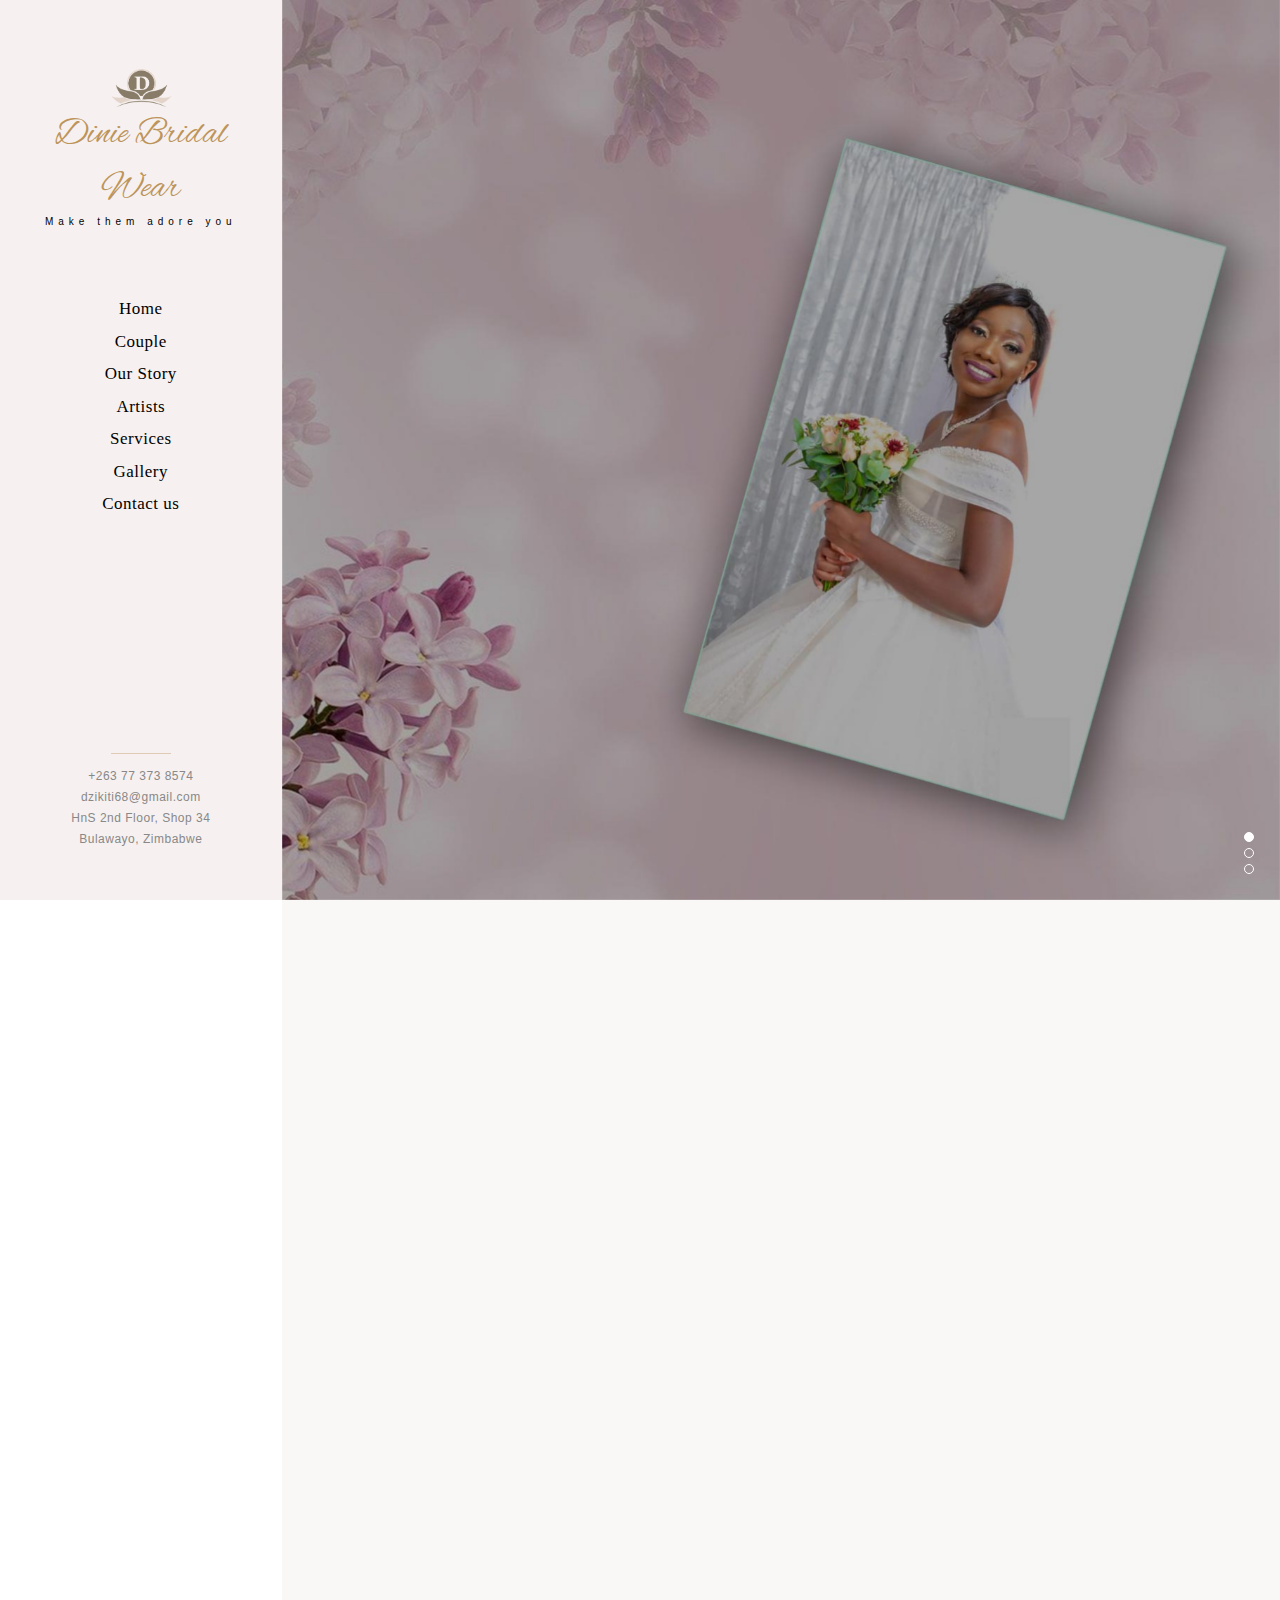
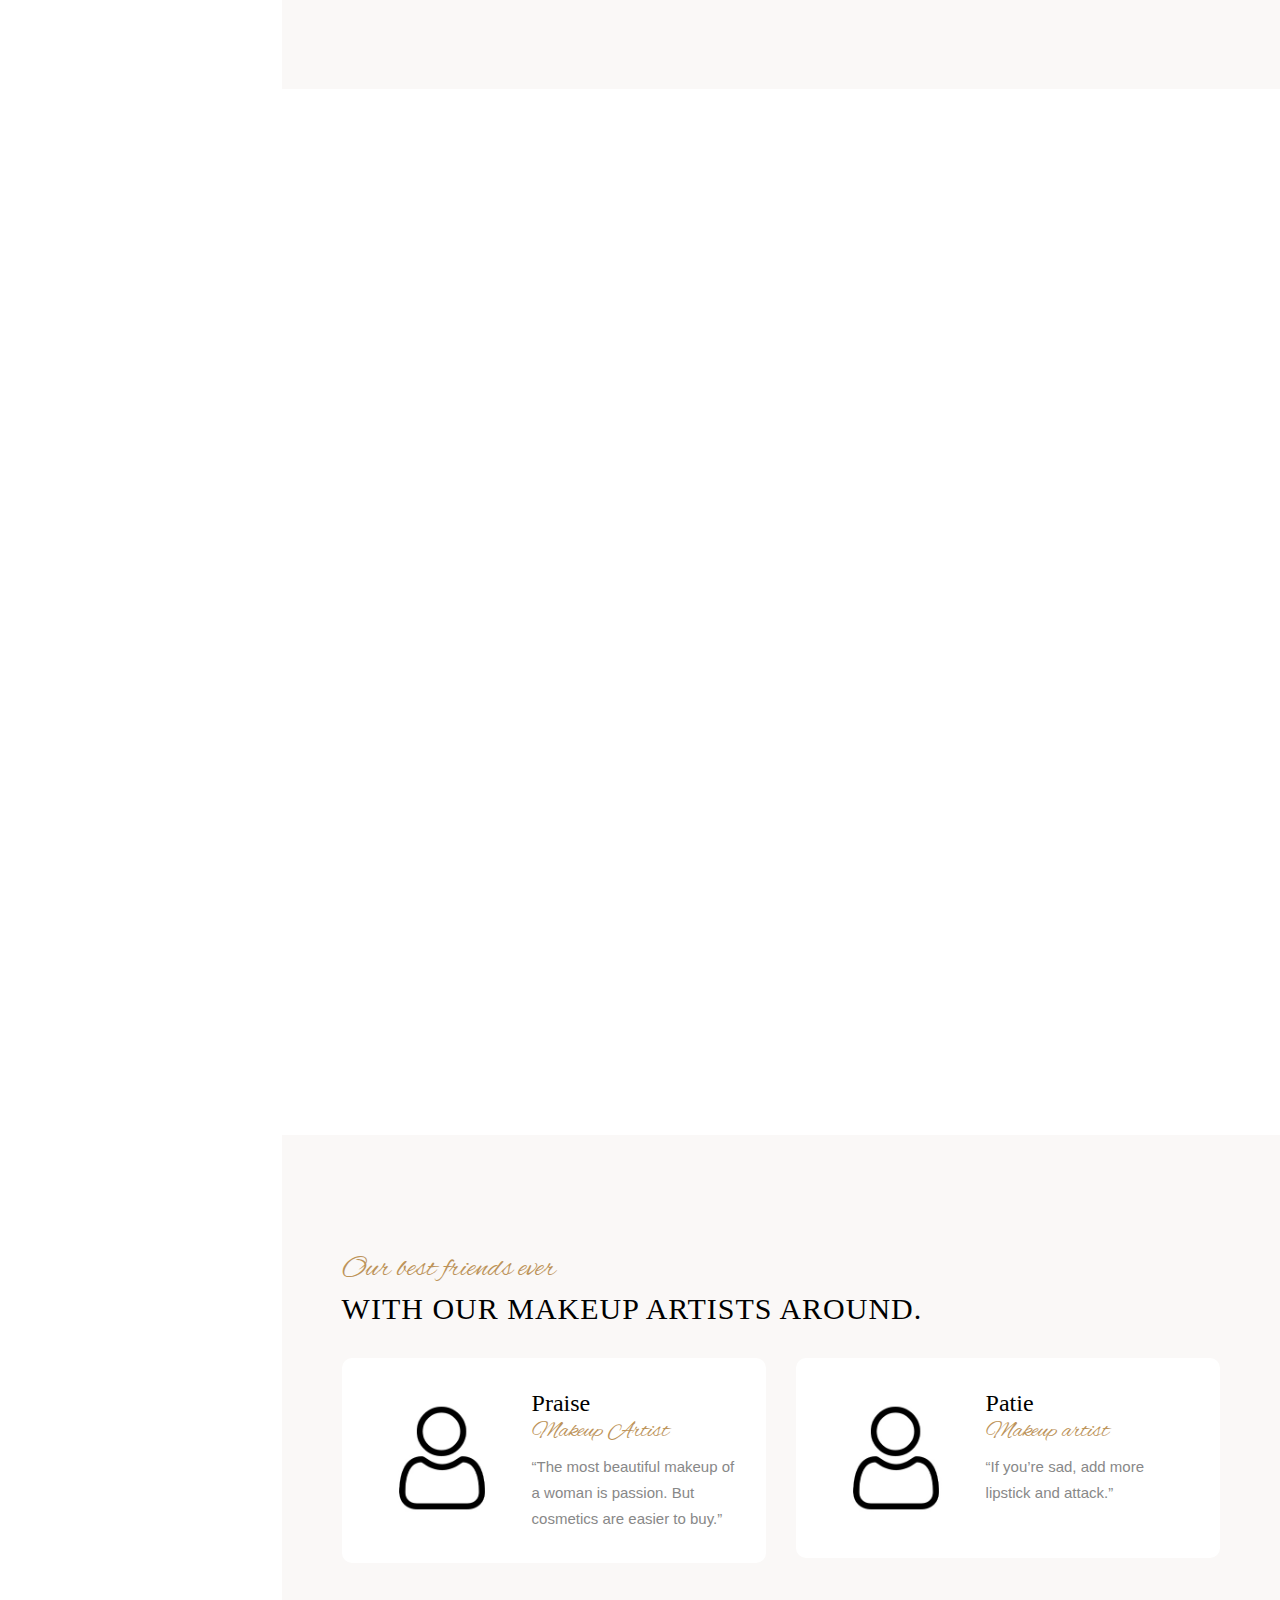
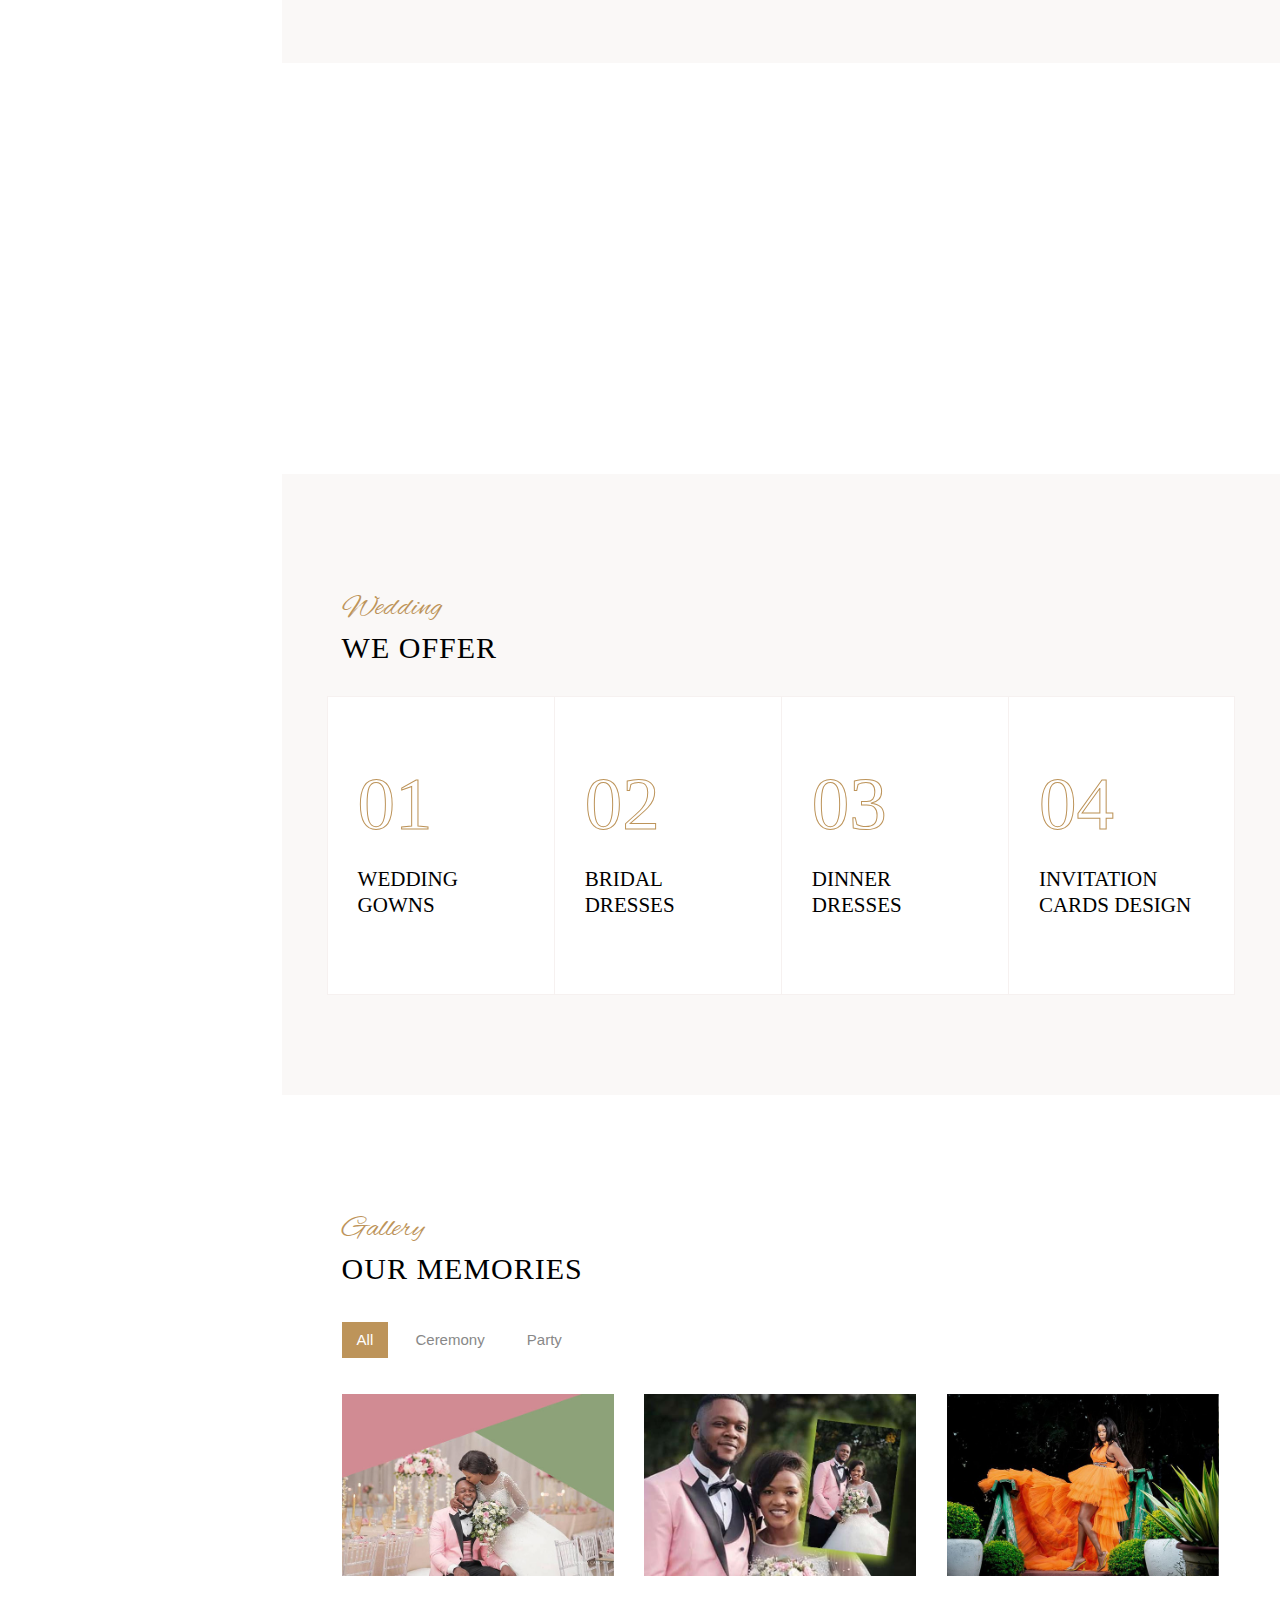
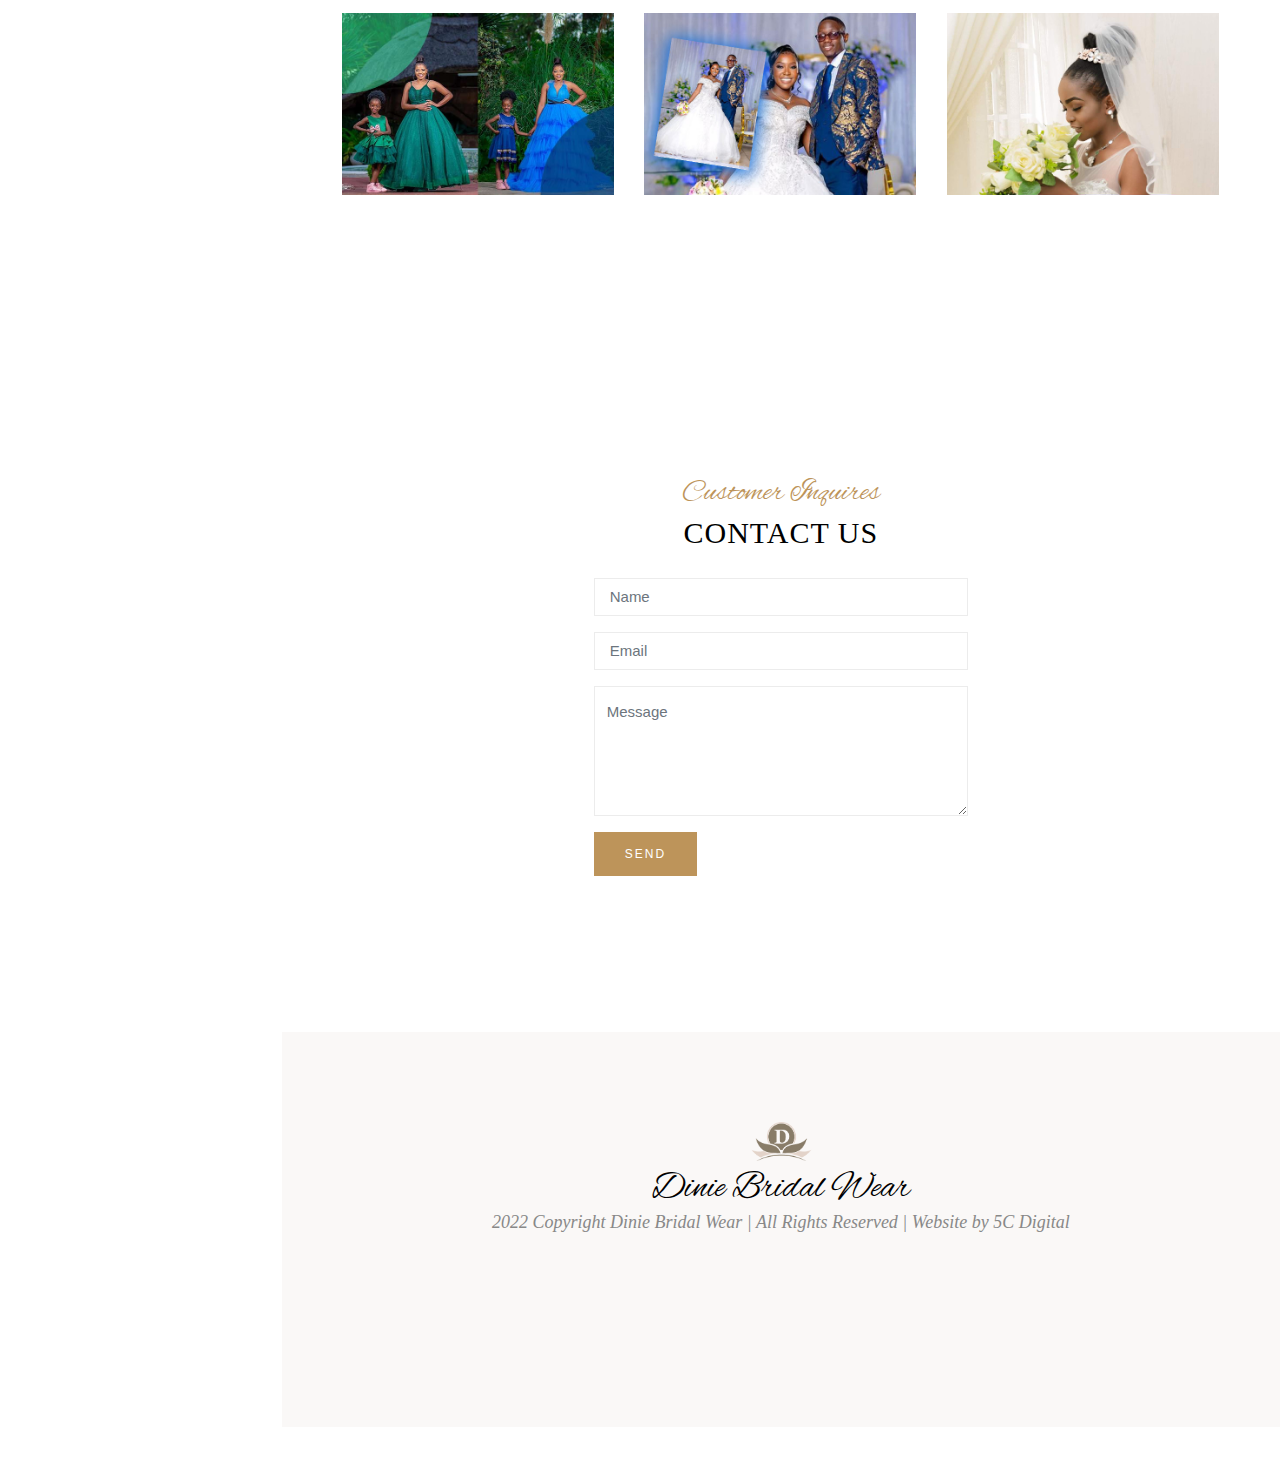
==== index.html @ bab5f595 "first commit" ====
<!DOCTYPE HTML>
<html lang="en">



<head>
    <meta charset="utf-8">
    <meta http-equiv="X-UA-Compatible" content="IE=edge">
    <title>Dinie Bridal Wear | Home </title>
    <meta name="viewport" content="width=device-width, initial-scale=1">
    <link rel="icon" type="image/png" href="images/wedding-logo.png" />
    <link rel="stylesheet" href="css/animate.css">
    <link rel="stylesheet" href="css/themify-icons.css">
    <link rel="stylesheet" href="css/bootstrap.css">
    <link rel="stylesheet" href="css/magnific-popup.css">
    <link rel="stylesheet" href="css/owl.carousel.min.css">
    <link rel="stylesheet" href="css/owl.theme.default.min.css">
    <link rel="stylesheet" href="css/flexslider.css">
    <link rel="stylesheet" href="css/style.css">
    <!-- FOR IE9 below -->
    <!--[if lt IE 9]>
        <script src="js/respond.min.js"></script>
    <![endif]-->
    <!-- Global site tag (gtag.js) - Google Analytics -->
   
</head>

<body>
    <!-- Preloader -->
    <div class="preloader">
        <div class="lds-heart">
            <div></div>
        </div>
    </div>
    <!-- Main -->
    <div id="oliven-page"> <a href="#" class="js-oliven-nav-toggle oliven-nav-toggle"><i></i></a>
        <!-- Sidebar Section -->
        <aside id="oliven-aside">
            <!-- Logo -->
            <div class="oliven-logo">
                <a href="index.html">
                    <img src="images/logo.png" alt="">
                    <span>Dinie  Bridal Wear</span>
                    <h6>Make them adore you</h6>
                </a>
            </div>
            <!-- Menu -->
            <nav class="oliven-main-menu">
                <ul>
                    <li><a href="index.html#home">Home</a></li>
                    <li><a href="index.html#couple">Couple</a></li>
                    <li><a href="index.html#story">Our Story</a></li>
                    <li><a href="index.html#friends">Artists</a></li>
                    <li><a href="index.html#organization">Services</a></li>
                    <li><a href="index.html#gallery">Gallery</a></li>
                    <li><a href="index.html#rsvp">Contact us</a></li>
                 
                   
                </ul>
            </nav>
            <!-- Sidebar Footer -->
            <div class="footer1"> <span class="separator"></span>
                <p>+263 77 373 8574 <br>dzikiti68@gmail.com <br> HnS 2nd Floor, Shop 34 <br />Bulawayo, Zimbabwe  </p>
            </div>
        </aside>
        <!-- Content Section -->
        <div id="oliven-main">
            <!-- Slider -->
            <div id="home">
                <div class="oliven-hero js-fullheight">
                    <!-- Slider -->
                    <div class="flexslider js-fullheight">
                        <ul class="slides">
                            <li style="background-image: url(images/slider1.jpg);">
                                <div class="overlay"></div>
                                <div class="container-fluid">
                                    <div class="row">
                                        <div class="col-md-12 js-fullheight slider-text">
                                            <div class="slider-text-inner">
                                                <div class="desc">
                                                    <h2>We Dress Dreams</h2>
                                                    <h6>Talk to us if you are looking for the perfect wedding gown</h6>
                                                </div>
                                            </div>
                                        </div>
                                    </div>
                                </div>
                            </li>
                            <li style="background-image: url(images/slider2.jpg);">
                                <div class="overlay"></div>
                                <div class="container-fluid">
                                    <div class="row">
                                        <div class="col-md-12 js-fullheight slider-text">
                                            <div class="slider-text-inner">
                                                <div class="desc">
                                                    <h2>We hope to see you soon</h2>
                                                    <h6>Just call if you need a ready-to-wear dress, a custom design or a hiring option</h6>
                                                </div>
                                            </div>
                                        </div>
                                    </div>
                                </div>
                            </li>
                            <li style="background-image: url(images/slider3.jpg);">
                                <div class="overlay"></div>
                                <div class="container-fluid">
                                    <div class="row">
                                        <div class="col-md-12 js-fullheight slider-text">
                                            <div class="slider-text-inner">
                                                <div class="desc">
                                                    <h2>Its All About The Details </h2>
                                                    <h6>Jewellery Accesories for your perfect day.</h6>
                                                </div>
                                            </div>
                                        </div>
                                    </div>
                                </div>
                            </li>
                        </ul>
                    </div>
                </div>
            </div>
            <!-- Couple -->
            <div id="couple" class="bridegroom clear section-padding bg-pink">
                <div class="container">
                    <div class="row mb-60">
                        <div class="col-md-6">
                            <div class="item toright mb-30 animate-box" data-animate-effect="fadeInLeft">
                                <div class="img"> <img src="images/bride.jpg" alt=""> </div>
                                <div class="info valign">
                                    <div class="full-width">
                                        <h6>Rudo<i class="ti-heart"></i>John</h6> <span>Just Tied The note</span>
                                        <p>We are here to work closely with you. Our dresses are proudly designed and made in Zimbabwe, South Africa.</p>
                                        <div class="social">
                                            <div class="full-width">
                                                <a href="#0" class="icon"> <i class="ti-facebook"></i> </a>
                                                
                                               
                                            </div>
                                        </div>
                                    </div>
                                </div>
                            </div>
                        </div>
                        <div class="col-md-6">
                            <div class="item mb-30 animate-box" data-animate-effect="fadeInRight">
                                <div class="img"> <img src="images/groom.jpg" alt=""> </div>
                                <div class="info valign">
                                    <div class="full-width">
                                        <h6>Patie <i class="ti-heart"></i>Ronald</h6> <span>Lovely Couple</span>
                                        <p>Dressed by Dinie Bridal Wear, <br> <br> Praise Did The Makeup 
                                    
                                        </p>
                                        <div class="social">
                                            <div class="full-width">
                                                <a href="#0" class="icon"> <i class="ti-facebook"></i> </a>
                                               
                                                
                                            </div>
                                        </div>
                                    </div>
                                </div>
                            </div>
                        </div>
                    </div>
                    <div class="row">
                        <div class="col-md-12 text-center animate-box" data-animate-effect="fadeInUp">
                            <h3 class="oliven-couple-title">Bringing Women’s Dream Dresses to Life.</h3>
                            <h4 class="oliven-couple-subtitle">We strongly believe that happy brides are beautiful brides.</h4> 
                        </div>
                    </div>
                </div>
            </div>
            <!-- Countdown -->
            <div id="countdown" class="section-padding bg-img bg-fixed" data-background="images/banner-1.jpg">
                <div class="container">
                    <div class="row">
                        <div class="section-head col-md-12">
                            <h4>"Happiness looks great on you!"

                            
                                </h4> 
                        </div>
                    </div>
                   
                </div>
            </div>
            <!-- Our Story -->
            <div id="story" class="story section-padding">
                <div class="container">
                    <div class="row">
                        <div class="col-md-5 mb-30">
                            <div class="story-img animate-box" data-animate-effect="fadeInLeft">
                                <div class="img"> <img src="images/story.jpg" class="img-fluid" alt=""> </div>
                                <div class="story-img-2 story-wedding" style="background-image: url(images/wedding-logo.png);"></div>
                            </div>
                        </div>
                        <div class="col-md-7 animate-box" data-animate-effect="fadeInRight">
                            <h4 class="oliven-story-subtitle">Dinie Bridal Wear</h4>
                            <h3 class="oliven-story-title">Our Story</h3>
                            <p>Dinie Bridal Wear is passionate about turning Zimbabwean brides’ dreams
                                 into reality through the most exquisite designer wedding dresses. 
                                 Every bride should have the chance to look and feel beautiful on 
                                 her special day, with her pick of the most unique, 
                                 extraordinary designer wedding dresses in Zimbabwe</p>
                           
                            <p>We pride ourselves on our attention to quality and the intricate details of every wedding dress, guaranteeing every bride is paired up to a dress that’s unique to her. We’re proud to support South African designers
                                 by offering locally and lovingly designed wedding dresses in Bulawayo, Zimbabwe</p>
                            <h4>Passionate About Styling + Dressing Dreams.</h4>
                            <p>Trust us to help you find the dress that will fit you perfectly. With our guidance, you will find the right design that will give you with that goosebump feeling knowing that you have found the one. </p>
                        </div>
                    </div>
                </div>
            </div>
            <!-- Friends -->
            <div id="friends" class="friends section-padding bg-pink">
                <div class="container">
                    <div class="row">
                        <div class="col-md-12 mb-30"> 
                            <span class="oliven-title-meta">Our best friends ever</span>
                            <h2 class="oliven-title mb-30">with our makeup artists around. </h2> 
                        </div>
                    </div>
                    <div class="row">
                        <div class="col-md-12">
                            <div class="owl-carousel owl-theme">
                                <div class="item">
                                    <div class="img"> <img src="images/friends/w1.jpg" alt=""> </div>
                                    <div class="info valign">
                                        <div class="full-width">
                                            <h6>Praise</h6><span>Makeup Artist</span>
                                            <p>“The most beautiful makeup of a woman is passion. But cosmetics are easier to buy.”</p>
                                        </div>
                                    </div>
                                </div>
                                <div class="item">
                                    <div class="img"> <img src="images/friends/w1.jpg" alt=""> </div>
                                    <div class="info valign">
                                        <div class="full-width">
                                            <h6>Patie</h6><span>Makeup artist</span>
                                            <p>“If you’re sad, add more lipstick and attack.”</p>
                                        </div>
                                    </div>
                                </div>
                                
                               
                               
                            </div>
                        </div>
                    </div>
                </div>
            </div>
            <!-- See you -->
            <div id="seeyou" class="seeyou section-padding bg-img bg-fixed" data-background="images/slider1.jpg">
                <div class="container">
                    <div class="row">
                        <div class="section-head col-md-12 text-center"> 
                            <span><i class="ti-heart"></i></span>
                            <h4>Looking forward to see you!</h4>
                            <h3>With our guidance, you will find the right design</h3> 
                        </div>
                    </div>
                </div>
            </div>
            <!-- Organization -->
            <div id="organization" class="organization section-padding bg-pink">
                <div class="container">
                    <div class="row">
                        <div class="col-md-12 mb-30"> 
                            <span class="oliven-title-meta">Wedding</span>
                            <h2 class="oliven-title">We offer</h2> 
                        </div>
                    </div>
                    <div class="row bord-box bg-img" data-background="images/slider.jpg">
                        <div class="col-md-3 item-box">
                            <h2 class="custom-font numb">01</h2>
                            <h6 class="title">Wedding Gowns</h6>
                            
                        </div>
                        <div class="col-md-3 item-box">
                            <h2 class="custom-font numb">02</h2>
                            <h6 class="title">Bridal Dresses</h6>
                           
                        </div>
                        <div class="col-md-3 item-box">
                            <h2 class="custom-font numb">03</h2>
                            <h6 class="title">Dinner Dresses</h6>
                        
                        </div>
                        <div class="col-md-3 item-box">
                            <h2 class="custom-font numb">04</h2>
                            <h6 class="title">Invitation Cards Design </h6>
                            
                        </div>
                    </div>
                </div>
            </div>
            <!-- Gallery -->
            <div id="gallery" class="section-padding">
                <div class="container">
                    <div class="row">
                        <div class="col-md-12 mb-30"> 
                            <span class="oliven-title-meta">Gallery</span>
                            <h2 class="oliven-title">Our Memories</h2> 
                        </div>
                    </div>
                    <div class="row">
                        <ul class="col list-unstyled list-inline mb-0 gallery-menu" id="gallery-filter">
                            <li class="list-inline-item"><a class="active" data-filter="*">All</a></li>
                            <li class="list-inline-item"><a class="" data-filter=".ceremony">Ceremony</a></li>
                            <li class="list-inline-item"><a class="" data-filter=".party">Party</a></li>
                        </ul>
                    </div>
                </div>
                <div class="container">
                    <div class="row gallery-filter mt-3">
                        <div class="col-md-4 gallery-item ceremony">
                            <a href="images/gallery/1.jpg" class="img-zoom">
                                <div class="gallery-box">
                                    <div class="gallery-img"> <img src="images/gallery/1.jpg" class="img-fluid mx-auto d-block" alt=""> </div>
                                    <div class="gallery-detail">
                                        <h4 class="mb-0">Wedding Ceremony</h4> 
                                    </div>
                                </div>
                            </a>
                        </div>
                        <div class="col-md-4 gallery-item party">
                            <a href="images/gallery/2.jpg" class="img-zoom">
                                <div class="gallery-box">
                                    <div class="gallery-img"> <img src="images/gallery/2.jpg" class="img-fluid mx-auto d-block" alt=""> </div>
                                    <div class="gallery-detail">
                                        <h4 class="mb-0">Wedding Party</h4> </div>
                                </div>
                            </a>
                        </div>
                        <div class="col-md-4 gallery-item ceremony">
                            <a href="images/gallery/3.jpg" class="img-zoom">
                                <div class="gallery-box">
                                    <div class="gallery-img"> <img src="images/gallery/3.jpg" class="img-fluid mx-auto d-block" alt=""> </div>
                                    <div class="gallery-detail">
                                        <h4 class="mb-0">Event</h4> </div>
                                </div>
                            </a>
                        </div>
                        <div class="col-md-4 gallery-item party">
                            <a href="images/gallery/4.jpg" class="img-zoom">
                                <div class="gallery-box">
                                    <div class="gallery-img"> <img src="images/gallery/4.jpg" class="img-fluid mx-auto d-block" alt=""> </div>
                                    <div class="gallery-detail">
                                        <h4 class="mb-0">Event</h4> </div>
                                </div>
                            </a>
                        </div>
                        <div class="col-md-4 gallery-item ceremony">
                            <a href="images/gallery/5.jpg" class="img-zoom">
                                <div class="gallery-box">
                                    <div class="gallery-img"> <img src="images/gallery/5.jpg" class="img-fluid mx-auto d-block" alt=""> </div>
                                    <div class="gallery-detail">
                                        <h4 class="mb-0">Wedding Ceremony</h4> </div>
                                </div>
                            </a>
                        </div>
                        <div class="col-md-4 gallery-item party">
                            <a href="images/gallery/6.jpg" class="img-zoom">
                                <div class="gallery-box">
                                    <div class="gallery-img"> <img src="images/gallery/6.jpg" class="img-fluid mx-auto d-block" alt=""> </div>
                                    <div class="gallery-detail">
                                        <h4 class="mb-0"> Wedding Ceremony</h4> </div>
                                </div>
                            </a>
                        </div>
                    </div>
                </div>
            </div>
           
            <!-- Confirmation -->
            <div id="rsvp" class="section-padding bg-img bg-fixed" data-background="images/banner-2.jpg">
                <div class="container">
                    <div class="row">
                        <div class="col-md-6 offset-md-3 bg-white p-40"> <span class="oliven-title-meta text-center">Customer Inquires</span>
                            <h2 class="oliven-title text-center">Contact Us</h2>
                            <br>
                            <form method="post" class="row">
                                <div class="col-md-12">
                                    <div class="form-group">
                                        <input type="text" class="form-control" placeholder="Name" required> </div>
                                </div>
                                <div class="col-md-12">
                                    <div class="form-group">
                                        <input type="text" class="form-control" placeholder="Email"> </div>
                                </div>
                               
                                <div class="col-md-12">
                                    <div class="form-group">
                                        <textarea name="message" id="message" cols="30" rows="7" class="form-control" placeholder="Message"></textarea>
                                    </div>
                                </div>
                                <div class="col-md-12">
                                    <div class="form-group">
                                        <input type="submit" class="btn buttono" value="SEND"> </div>
                                </div>
                            </form>
                        </div>
                    </div>
                </div>
            </div>
            <!-- Gift Registry -->
         
            <!-- Footer -->
            <div class="footer2">
                <div class="oliven-narrow-content">
                    <div class="row">
                        <div class="col-md-12 text-center">
                            <h2>
                                <a href="index.html"><img src="images/logo.png" alt=""><span>Dinie Bridal Wear</span></a>
                            </h2>
                            <p class="copyright">2022 Copyright Dinie Bridal Wear | All Rights Reserved |  <a href="https://www.5cdigital.online/" target="_blank"> Website by 5C Digital</p>
                        </div>
                    </div>
                </div>
            </div>
        </div>
        <!-- jQuery -->
        <script src="js/jquery.min.js"></script>
        <script src="js/modernizr-2.6.2.min.js"></script>
        <script src="js/jquery.easing.1.3.js"></script>
        <script src="js/bootstrap.min.js"></script>
        <script src="js/jquery.flexslider-min.js"></script>
        <script src="js/jquery.waypoints.min.js"></script>
        <script src="js/sticky-kit.min.js"></script>
        <script src="js/isotope.js"></script>
        <script src="js/jquery.magnific-popup.min.js"></script>
        <script src="js/owl.carousel.min.js"></script>
        <script src="js/main.js"></script>
    </div>
</body>



</html>
---- css/themify-icons.css ----
@font-face {
	font-family: 'themify';
	src:url('../fonts/themify.eot');
	src:url('../fonts/themifyd41d.eot?#iefix') format('embedded-opentype'),
		url('../fonts/themify.woff') format('woff'),
		url('../fonts/themify.ttf') format('truetype'),
		url('../fonts/themify.svg') format('svg');
	font-weight: normal;
	font-style: normal;
}

[class^="ti-"], [class*=" ti-"] {
	font-family: 'themify';
	speak: none;
	font-style: normal;
	font-weight: normal;
	font-variant: normal;
	text-transform: none;
	line-height: 1;

	/* Better Font Rendering =========== */
	-webkit-font-smoothing: antialiased;
	-moz-osx-font-smoothing: grayscale;
}

.ti-wand:before {
	content: "\e600";
}
.ti-volume:before {
	content: "\e601";
}
.ti-user:before {
	content: "\e602";
}
.ti-unlock:before {
	content: "\e603";
}
.ti-unlink:before {
	content: "\e604";
}
.ti-trash:before {
	content: "\e605";
}
.ti-thought:before {
	content: "\e606";
}
.ti-target:before {
	content: "\e607";
}
.ti-tag:before {
	content: "\e608";
}
.ti-tablet:before {
	content: "\e609";
}
.ti-star:before {
	content: "\e60a";
}
.ti-spray:before {
	content: "\e60b";
}
.ti-signal:before {
	content: "\e60c";
}
.ti-shopping-cart:before {
	content: "\e60d";
}
.ti-shopping-cart-full:before {
	content: "\e60e";
}
.ti-settings:before {
	content: "\e60f";
}
.ti-search:before {
	content: "\e610";
}
.ti-zoom-in:before {
	content: "\e611";
}
.ti-zoom-out:before {
	content: "\e612";
}
.ti-cut:before {
	content: "\e613";
}
.ti-ruler:before {
	content: "\e614";
}
.ti-ruler-pencil:before {
	content: "\e615";
}
.ti-ruler-alt:before {
	content: "\e616";
}
.ti-bookmark:before {
	content: "\e617";
}
.ti-bookmark-alt:before {
	content: "\e618";
}
.ti-reload:before {
	content: "\e619";
}
.ti-plus:before {
	content: "\e61a";
}
.ti-pin:before {
	content: "\e61b";
}
.ti-pencil:before {
	content: "\e61c";
}
.ti-pencil-alt:before {
	content: "\e61d";
}
.ti-paint-roller:before {
	content: "\e61e";
}
.ti-paint-bucket:before {
	content: "\e61f";
}
.ti-na:before {
	content: "\e620";
}
.ti-mobile:before {
	content: "\e621";
}
.ti-minus:before {
	content: "\e622";
}
.ti-medall:before {
	content: "\e623";
}
.ti-medall-alt:before {
	content: "\e624";
}
.ti-marker:before {
	content: "\e625";
}
.ti-marker-alt:before {
	content: "\e626";
}
.ti-arrow-up:before {
	content: "\e627";
}
.ti-arrow-right:before {
	content: "\e628";
}
.ti-arrow-left:before {
	content: "\e629";
}
.ti-arrow-down:before {
	content: "\e62a";
}
.ti-lock:before {
	content: "\e62b";
}
.ti-location-arrow:before {
	content: "\e62c";
}
.ti-link:before {
	content: "\e62d";
}
.ti-layout:before {
	content: "\e62e";
}
.ti-layers:before {
	content: "\e62f";
}
.ti-layers-alt:before {
	content: "\e630";
}
.ti-key:before {
	content: "\e631";
}
.ti-import:before {
	content: "\e632";
}
.ti-image:before {
	content: "\e633";
}
.ti-heart:before {
	content: "\e634";
}
.ti-heart-broken:before {
	content: "\e635";
}
.ti-hand-stop:before {
	content: "\e636";
}
.ti-hand-open:before {
	content: "\e637";
}
.ti-hand-drag:before {
	content: "\e638";
}
.ti-folder:before {
	content: "\e639";
}
.ti-flag:before {
	content: "\e63a";
}
.ti-flag-alt:before {
	content: "\e63b";
}
.ti-flag-alt-2:before {
	content: "\e63c";
}
.ti-eye:before {
	content: "\e63d";
}
.ti-export:before {
	content: "\e63e";
}
.ti-exchange-vertical:before {
	content: "\e63f";
}
.ti-desktop:before {
	content: "\e640";
}
.ti-cup:before {
	content: "\e641";
}
.ti-crown:before {
	content: "\e642";
}
.ti-comments:before {
	content: "\e643";
}
.ti-comment:before {
	content: "\e644";
}
.ti-comment-alt:before {
	content: "\e645";
}
.ti-close:before {
	content: "\e646";
}
.ti-clip:before {
	content: "\e647";
}
.ti-angle-up:before {
	content: "\e648";
}
.ti-angle-right:before {
	content: "\e649";
}
.ti-angle-left:before {
	content: "\e64a";
}
.ti-angle-down:before {
	content: "\e64b";
}
.ti-check:before {
	content: "\e64c";
}
.ti-check-box:before {
	content: "\e64d";
}
.ti-camera:before {
	content: "\e64e";
}
.ti-announcement:before {
	content: "\e64f";
}
.ti-brush:before {
	content: "\e650";
}
.ti-briefcase:before {
	content: "\e651";
}
.ti-bolt:before {
	content: "\e652";
}
.ti-bolt-alt:before {
	content: "\e653";
}
.ti-blackboard:before {
	content: "\e654";
}
.ti-bag:before {
	content: "\e655";
}
.ti-move:before {
	content: "\e656";
}
.ti-arrows-vertical:before {
	content: "\e657";
}
.ti-arrows-horizontal:before {
	content: "\e658";
}
.ti-fullscreen:before {
	content: "\e659";
}
.ti-arrow-top-right:before {
	content: "\e65a";
}
.ti-arrow-top-left:before {
	content: "\e65b";
}
.ti-arrow-circle-up:before {
	content: "\e65c";
}
.ti-arrow-circle-right:before {
	content: "\e65d";
}
.ti-arrow-circle-left:before {
	content: "\e65e";
}
.ti-arrow-circle-down:before {
	content: "\e65f";
}
.ti-angle-double-up:before {
	content: "\e660";
}
.ti-angle-double-right:before {
	content: "\e661";
}
.ti-angle-double-left:before {
	content: "\e662";
}
.ti-angle-double-down:before {
	content: "\e663";
}
.ti-zip:before {
	content: "\e664";
}
.ti-world:before {
	content: "\e665";
}
.ti-wheelchair:before {
	content: "\e666";
}
.ti-view-list:before {
	content: "\e667";
}
.ti-view-list-alt:before {
	content: "\e668";
}
.ti-view-grid:before {
	content: "\e669";
}
.ti-uppercase:before {
	content: "\e66a";
}
.ti-upload:before {
	content: "\e66b";
}
.ti-underline:before {
	content: "\e66c";
}
.ti-truck:before {
	content: "\e66d";
}
.ti-timer:before {
	content: "\e66e";
}
.ti-ticket:before {
	content: "\e66f";
}
.ti-thumb-up:before {
	content: "\e670";
}
.ti-thumb-down:before {
	content: "\e671";
}
.ti-text:before {
	content: "\e672";
}
.ti-stats-up:before {
	content: "\e673";
}
.ti-stats-down:before {
	content: "\e674";
}
.ti-split-v:before {
	content: "\e675";
}
.ti-split-h:before {
	content: "\e676";
}
.ti-smallcap:before {
	content: "\e677";
}
.ti-shine:before {
	content: "\e678";
}
.ti-shift-right:before {
	content: "\e679";
}
.ti-shift-left:before {
	content: "\e67a";
}
.ti-shield:before {
	content: "\e67b";
}
.ti-notepad:before {
	content: "\e67c";
}
.ti-server:before {
	content: "\e67d";
}
.ti-quote-right:before {
	content: "\e67e";
}
.ti-quote-left:before {
	content: "\e67f";
}
.ti-pulse:before {
	content: "\e680";
}
.ti-printer:before {
	content: "\e681";
}
.ti-power-off:before {
	content: "\e682";
}
.ti-plug:before {
	content: "\e683";
}
.ti-pie-chart:before {
	content: "\e684";
}
.ti-paragraph:before {
	content: "\e685";
}
.ti-panel:before {
	content: "\e686";
}
.ti-package:before {
	content: "\e687";
}
.ti-music:before {
	content: "\e688";
}
.ti-music-alt:before {
	content: "\e689";
}
.ti-mouse:before {
	content: "\e68a";
}
.ti-mouse-alt:before {
	content: "\e68b";
}
.ti-money:before {
	content: "\e68c";
}
.ti-microphone:before {
	content: "\e68d";
}
.ti-menu:before {
	content: "\e68e";
}
.ti-menu-alt:before {
	content: "\e68f";
}
.ti-map:before {
	content: "\e690";
}
.ti-map-alt:before {
	content: "\e691";
}
.ti-loop:before {
	content: "\e692";
}
.ti-location-pin:before {
	content: "\e693";
}
.ti-list:before {
	content: "\e694";
}
.ti-light-bulb:before {
	content: "\e695";
}
.ti-Italic:before {
	content: "\e696";
}
.ti-info:before {
	content: "\e697";
}
.ti-infinite:before {
	content: "\e698";
}
.ti-id-badge:before {
	content: "\e699";
}
.ti-hummer:before {
	content: "\e69a";
}
.ti-home:before {
	content: "\e69b";
}
.ti-help:before {
	content: "\e69c";
}
.ti-headphone:before {
	content: "\e69d";
}
.ti-harddrives:before {
	content: "\e69e";
}
.ti-harddrive:before {
	content: "\e69f";
}
.ti-gift:before {
	content: "\e6a0";
}
.ti-game:before {
	content: "\e6a1";
}
.ti-filter:before {
	content: "\e6a2";
}
.ti-files:before {
	content: "\e6a3";
}
.ti-file:before {
	content: "\e6a4";
}
.ti-eraser:before {
	content: "\e6a5";
}
.ti-envelope:before {
	content: "\e6a6";
}
.ti-download:before {
	content: "\e6a7";
}
.ti-direction:before {
	content: "\e6a8";
}
.ti-direction-alt:before {
	content: "\e6a9";
}
.ti-dashboard:before {
	content: "\e6aa";
}
.ti-control-stop:before {
	content: "\e6ab";
}
.ti-control-shuffle:before {
	content: "\e6ac";
}
.ti-control-play:before {
	content: "\e6ad";
}
.ti-control-pause:before {
	content: "\e6ae";
}
.ti-control-forward:before {
	content: "\e6af";
}
.ti-control-backward:before {
	content: "\e6b0";
}
.ti-cloud:before {
	content: "\e6b1";
}
.ti-cloud-up:before {
	content: "\e6b2";
}
.ti-cloud-down:before {
	content: "\e6b3";
}
.ti-clipboard:before {
	content: "\e6b4";
}
.ti-car:before {
	content: "\e6b5";
}
.ti-calendar:before {
	content: "\e6b6";
}
.ti-book:before {
	content: "\e6b7";
}
.ti-bell:before {
	content: "\e6b8";
}
.ti-basketball:before {
	content: "\e6b9";
}
.ti-bar-chart:before {
	content: "\e6ba";
}
.ti-bar-chart-alt:before {
	content: "\e6bb";
}
.ti-back-right:before {
	content: "\e6bc";
}
.ti-back-left:before {
	content: "\e6bd";
}
.ti-arrows-corner:before {
	content: "\e6be";
}
.ti-archive:before {
	content: "\e6bf";
}
.ti-anchor:before {
	content: "\e6c0";
}
.ti-align-right:before {
	content: "\e6c1";
}
.ti-align-left:before {
	content: "\e6c2";
}
.ti-align-justify:before {
	content: "\e6c3";
}
.ti-align-center:before {
	content: "\e6c4";
}
.ti-alert:before {
	content: "\e6c5";
}
.ti-alarm-clock:before {
	content: "\e6c6";
}
.ti-agenda:before {
	content: "\e6c7";
}
.ti-write:before {
	content: "\e6c8";
}
.ti-window:before {
	content: "\e6c9";
}
.ti-widgetized:before {
	content: "\e6ca";
}
.ti-widget:before {
	content: "\e6cb";
}
.ti-widget-alt:before {
	content: "\e6cc";
}
.ti-wallet:before {
	content: "\e6cd";
}
.ti-video-clapper:before {
	content: "\e6ce";
}
.ti-video-camera:before {
	content: "\e6cf";
}
.ti-vector:before {
	content: "\e6d0";
}
.ti-themify-logo:before {
	content: "\e6d1";
}
.ti-themify-favicon:before {
	content: "\e6d2";
}
.ti-themify-favicon-alt:before {
	content: "\e6d3";
}
.ti-support:before {
	content: "\e6d4";
}
.ti-stamp:before {
	content: "\e6d5";
}
.ti-split-v-alt:before {
	content: "\e6d6";
}
.ti-slice:before {
	content: "\e6d7";
}
.ti-shortcode:before {
	content: "\e6d8";
}
.ti-shift-right-alt:before {
	content: "\e6d9";
}
.ti-shift-left-alt:before {
	content: "\e6da";
}
.ti-ruler-alt-2:before {
	content: "\e6db";
}
.ti-receipt:before {
	content: "\e6dc";
}
.ti-pin2:before {
	content: "\e6dd";
}
.ti-pin-alt:before {
	content: "\e6de";
}
.ti-pencil-alt2:before {
	content: "\e6df";
}
.ti-palette:before {
	content: "\e6e0";
}
.ti-more:before {
	content: "\e6e1";
}
.ti-more-alt:before {
	content: "\e6e2";
}
.ti-microphone-alt:before {
	content: "\e6e3";
}
.ti-magnet:before {
	content: "\e6e4";
}
.ti-line-double:before {
	content: "\e6e5";
}
.ti-line-dotted:before {
	content: "\e6e6";
}
.ti-line-dashed:before {
	content: "\e6e7";
}
.ti-layout-width-full:before {
	content: "\e6e8";
}
.ti-layout-width-default:before {
	content: "\e6e9";
}
.ti-layout-width-default-alt:before {
	content: "\e6ea";
}
.ti-layout-tab:before {
	content: "\e6eb";
}
.ti-layout-tab-window:before {
	content: "\e6ec";
}
.ti-layout-tab-v:before {
	content: "\e6ed";
}
.ti-layout-tab-min:before {
	content: "\e6ee";
}
.ti-layout-slider:before {
	content: "\e6ef";
}
.ti-layout-slider-alt:before {
	content: "\e6f0";
}
.ti-layout-sidebar-right:before {
	content: "\e6f1";
}
.ti-layout-sidebar-none:before {
	content: "\e6f2";
}
.ti-layout-sidebar-left:before {
	content: "\e6f3";
}
.ti-layout-placeholder:before {
	content: "\e6f4";
}
.ti-layout-menu:before {
	content: "\e6f5";
}
.ti-layout-menu-v:before {
	content: "\e6f6";
}
.ti-layout-menu-separated:before {
	content: "\e6f7";
}
.ti-layout-menu-full:before {
	content: "\e6f8";
}
.ti-layout-media-right-alt:before {
	content: "\e6f9";
}
.ti-layout-media-right:before {
	content: "\e6fa";
}
.ti-layout-media-overlay:before {
	content: "\e6fb";
}
.ti-layout-media-overlay-alt:before {
	content: "\e6fc";
}
.ti-layout-media-overlay-alt-2:before {
	content: "\e6fd";
}
.ti-layout-media-left-alt:before {
	content: "\e6fe";
}
.ti-layout-media-left:before {
	content: "\e6ff";
}
.ti-layout-media-center-alt:before {
	content: "\e700";
}
.ti-layout-media-center:before {
	content: "\e701";
}
.ti-layout-list-thumb:before {
	content: "\e702";
}
.ti-layout-list-thumb-alt:before {
	content: "\e703";
}
.ti-layout-list-post:before {
	content: "\e704";
}
.ti-layout-list-large-image:before {
	content: "\e705";
}
.ti-layout-line-solid:before {
	content: "\e706";
}
.ti-layout-grid4:before {
	content: "\e707";
}
.ti-layout-grid3:before {
	content: "\e708";
}
.ti-layout-grid2:before {
	content: "\e709";
}
.ti-layout-grid2-thumb:before {
	content: "\e70a";
}
.ti-layout-cta-right:before {
	content: "\e70b";
}
.ti-layout-cta-left:before {
	content: "\e70c";
}
.ti-layout-cta-center:before {
	content: "\e70d";
}
.ti-layout-cta-btn-right:before {
	content: "\e70e";
}
.ti-layout-cta-btn-left:before {
	content: "\e70f";
}
.ti-layout-column4:before {
	content: "\e710";
}
.ti-layout-column3:before {
	content: "\e711";
}
.ti-layout-column2:before {
	content: "\e712";
}
.ti-layout-accordion-separated:before {
	content: "\e713";
}
.ti-layout-accordion-merged:before {
	content: "\e714";
}
.ti-layout-accordion-list:before {
	content: "\e715";
}
.ti-ink-pen:before {
	content: "\e716";
}
.ti-info-alt:before {
	content: "\e717";
}
.ti-help-alt:before {
	content: "\e718";
}
.ti-headphone-alt:before {
	content: "\e719";
}
.ti-hand-point-up:before {
	content: "\e71a";
}
.ti-hand-point-right:before {
	content: "\e71b";
}
.ti-hand-point-left:before {
	content: "\e71c";
}
.ti-hand-point-down:before {
	content: "\e71d";
}
.ti-gallery:before {
	content: "\e71e";
}
.ti-face-smile:before {
	content: "\e71f";
}
.ti-face-sad:before {
	content: "\e720";
}
.ti-credit-card:before {
	content: "\e721";
}
.ti-control-skip-forward:before {
	content: "\e722";
}
.ti-control-skip-backward:before {
	content: "\e723";
}
.ti-control-record:before {
	content: "\e724";
}
.ti-control-eject:before {
	content: "\e725";
}
.ti-comments-smiley:before {
	content: "\e726";
}
.ti-brush-alt:before {
	content: "\e727";
}
.ti-youtube:before {
	content: "\e728";
}
.ti-vimeo:before {
	content: "\e729";
}
.ti-twitter:before {
	content: "\e72a";
}
.ti-time:before {
	content: "\e72b";
}
.ti-tumblr:before {
	content: "\e72c";
}
.ti-skype:before {
	content: "\e72d";
}
.ti-share:before {
	content: "\e72e";
}
.ti-share-alt:before {
	content: "\e72f";
}
.ti-rocket:before {
	content: "\e730";
}
.ti-pinterest:before {
	content: "\e731";
}
.ti-new-window:before {
	content: "\e732";
}
.ti-microsoft:before {
	content: "\e733";
}
.ti-list-ol:before {
	content: "\e734";
}
.ti-linkedin:before {
	content: "\e735";
}
.ti-layout-sidebar-2:before {
	content: "\e736";
}
.ti-layout-grid4-alt:before {
	content: "\e737";
}
.ti-layout-grid3-alt:before {
	content: "\e738";
}
.ti-layout-grid2-alt:before {
	content: "\e739";
}
.ti-layout-column4-alt:before {
	content: "\e73a";
}
.ti-layout-column3-alt:before {
	content: "\e73b";
}
.ti-layout-column2-alt:before {
	content: "\e73c";
}
.ti-instagram:before {
	content: "\e73d";
}
.ti-google:before {
	content: "\e73e";
}
.ti-github:before {
	content: "\e73f";
}
.ti-flickr:before {
	content: "\e740";
}
.ti-facebook:before {
	content: "\e741";
}
.ti-dropbox:before {
	content: "\e742";
}
.ti-dribbble:before {
	content: "\e743";
}
.ti-apple:before {
	content: "\e744";
}
.ti-android:before {
	content: "\e745";
}
.ti-save:before {
	content: "\e746";
}
.ti-save-alt:before {
	content: "\e747";
}
.ti-yahoo:before {
	content: "\e748";
}
.ti-wordpress:before {
	content: "\e749";
}
.ti-vimeo-alt:before {
	content: "\e74a";
}
.ti-twitter-alt:before {
	content: "\e74b";
}
.ti-tumblr-alt:before {
	content: "\e74c";
}
.ti-trello:before {
	content: "\e74d";
}
.ti-stack-overflow:before {
	content: "\e74e";
}
.ti-soundcloud:before {
	content: "\e74f";
}
.ti-sharethis:before {
	content: "\e750";
}
.ti-sharethis-alt:before {
	content: "\e751";
}
.ti-reddit:before {
	content: "\e752";
}
.ti-pinterest-alt:before {
	content: "\e753";
}
.ti-microsoft-alt:before {
	content: "\e754";
}
.ti-linux:before {
	content: "\e755";
}
.ti-jsfiddle:before {
	content: "\e756";
}
.ti-joomla:before {
	content: "\e757";
}
.ti-html5:before {
	content: "\e758";
}
.ti-flickr-alt:before {
	content: "\e759";
}
.ti-email:before {
	content: "\e75a";
}
.ti-drupal:before {
	content: "\e75b";
}
.ti-dropbox-alt:before {
	content: "\e75c";
}
.ti-css3:before {
	content: "\e75d";
}
.ti-rss:before {
	content: "\e75e";
}
.ti-rss-alt:before {
	content: "\e75f";
}
---- css/style.css ----
/* ----------------------------------------------------------------
[Table of contents]

01. Google Fonts
02. Default style
03. Scrollbar
04. Selection
05. Owl Carousel custom style
06. Sidebar style
07. Main style
08. Navigation style
09. Slider style
10. Title style
11. Bride & Groom style
12. Wedding Countdown style
13. Our Story style
14. Friends style
15. Organization style
16. See You style
17. Gallery style
18. Gift Registry style
19. When & Where style
20. Gift style
21. Button style
22. Blog & Post style
23. Footer style
24. Media Query style

------------------------------------------------------------------- */


/* ===== Google Fonts ===== */
@import url('https://fonts.googleapis.com/css2?family=Alex+Brush&amp;family=Cormorant+Garamond:ital,wght@0,300;0,400;0,500;0,600;0,700;1,300;1,400;1,500;1,600;1,700&amp;family=Nunito+Sans:ital,wght@0,300;0,400;0,600;0,700;1,300;1,400;1,600;1,700&amp;display=swap');



/* ===== Default style ===== */
html,
body {
    -moz-osx-font-smoothing: grayscale;
    -webkit-font-smoothing: antialiased;
    -moz-font-smoothing: antialiased;
    font-smoothing: antialiased;
}
body {
    font-family: 'Nunito Sans', sans-serif;
    font-size: 15px;
    font-weight: 400;
    line-height: 1.75em;
    color: #888;
}
/*** typography ***/
/* headings */
h1,
h2,
h3,
h4,
h5,
h6 {
    color: #000;
    font-family: 'Cormorant Garamond', serif;
    font-weight: 500;
    line-height: 1.25em;
    margin: 0 0 20px 0;
}
/* paragraph */
p {
    font-family: 'Nunito Sans', sans-serif;
    font-size: 15px;
    font-weight: 400;
    line-height: 1.75em;
    color: #888;
    margin: 0 0 20px;
}
/* lists */
ul {
    list-style-type: none;
}
/* links */
a {
    color: #000;
    -webkit-transition: 0.5s;
    -o-transition: 0.5s;
    transition: 0.5s;
}
a:hover,
a:active,
a:focus {
    color: #000;
    outline: none;
    text-decoration: none !important;
}
a:link {
    text-decoration: none;
}
a:focus {
    outline: none;
}
img {
    width: 100%;
    height: auto;
}
.small,
small {
    font-size: 80%;
}
b,
strong {
    color: #000;
    font-weight: 600;
}
span,
a,
a:hover {
    display: inline-block;
    text-decoration: none;
    color: inherit;
}
hr {
    margin-top: 0px;
    margin-bottom: -20px;
    border: 0;
}
/* table */
table,
th,
tr,
td {
    border: 1px solid #000;
}
th,
tr,
td {
    padding: 10px;
}
/*** form element ***/
/* text field */
button,
input,
optgroup,
select,
textarea {
    font-family: 'Nunito Sans', sans-serif;
}
input[type="password"]:focus,
input[type="email"]:focus,
input[type="text"]:focus,
input[type="file"]:focus,
input[type="radio"]:focus,
input[type="checkbox"]:focus,
textarea:focus {
    outline: none;
}
input[type="password"],
input[type="email"],
input[type="text"],
input[type="file"],
textarea,
#message,
#search {
    max-width: 100%;
    margin-bottom: 15px;
    border: none;
    padding: 5px 15px;
    height: auto;
    background-color: #fff;
    -webkit-box-shadow: none;
    box-shadow: none;
    display: block;
    width: 100%;
    font-family: 'Nunito Sans', sans-serif;
    font-size: 15px;
    font-weight: 400;
    line-height: 1.75em;
    color: #000;
    background-image: none;
    border: 1px solid #ececec;
}
input:focus,
textarea:focus {
    border-bottom-width: 2px;
    border-color: #000;
}
input[type="submit"],
input[type="reset"],
input[type="button"],
button {
    font-family: 'Nunito Sans', sans-serif;
    background: #BD945A;
    border: 1px solid #BD945A;
    color: #fff;
    padding: 15px 30px;
    margin: 0;
    font-weight: 400;
    position: relative;
    font-size: 12px;
    text-transform: uppercase;
    letter-spacing: 2px;
    border-radius: 0px;
}
input[type="submit"]:hover,
input[type="reset"]:hover,
input[type="button"]:hover,
button:hover {
    background-color: transparent;
    color: #000;
}
select {
    padding: 10px;
    border-radius: 5px;
}
input[type="radio"],
input[type="checkbox"] {
    display: inline;
}

label {
    color: #777;
    transition: all .3s cubic-bezier(.64, .09, .08, 1);
    display: inline-block;
    -moz-appearance: none;
    display: inline-block;
    vertical-align: middle;
        font-family: 'Nunito Sans', sans-serif;
    font-size: 15px;
    font-weight: 400;
    line-height: 1.75em;
    margin-bottom: 0;
}
input[type=radio]:after,
input[type=radio]:before {
    content: '';
    position: absolute;
    transition: all .3s cubic-bezier(.64, .09, .08, 1)
}
input[type=checkbox] {
    position: relative;
    cursor: pointer;
    margin: 5px 23px 15px 0px;;
    -moz-appearance: none;
     -webkit-appearance: none;
    width: 12px;
}
input[type=checkbox]:before {
    content: '';
    width: 18px;
    height: 18px;
    border: 1px solid #ececec;
    background: #fff;
    position: absolute;
    top: 0px;
    margin-left: -1px;
}
input[type=checkbox]:after {
    font-family: 'themify';
    content: '\e64c';
    color: #BD945A;
    background: transparent;
    position: absolute;
    top: 1px;
    margin-left: -1px;
    left: 0;
    width: 18px;
    height: 18px;
    border: none;
    display: -webkit-inline-flex;
    display: -ms-inline-flexbox;
    display: inline-flex;
    -webkit-align-items: center;
    -ms-flex-align: center;
    align-items: center;
    -webkit-justify-content: center;
    -ms-flex-pack: center;
    justify-content: center;
    opacity: 0;
    transition: opacity .3s cubic-bezier(.64, .09, .08, 1);
    will-change: opacity;
    font-size: 12px;
}
input[type=checkbox]:checked:after {
    opacity: 1
}
input[type=radio] {
    position: relative;
    cursor: pointer;
    margin: 5px 20px 15px 0px;
    -moz-appearance: none;
    -webkit-appearance: none;
    width: 10px;
}
input[type=radio]:before {
    background-color: #fff;
    width: 18px;
    height: 18px;
    border-radius: 50%;
    border: 1px solid #ccc;
    display: inline-block;
    top: 0px;
    left: -4px;
    background-image: radial-gradient(circle, #BD945A 50%, #fff 70%);
    background-size: 0;
    background-position: 50% 50%;
    background-repeat: no-repeat;
    will-change: background-size;
    z-index: 2;
}
input[type=radio]:after {
    width: 20px;
    height: 20px;
    background: #fff;
    border-radius: 50%
}
input[type=radio]:checked:before {
    background-size: 14px 14px
}
.mb-15 {
    margin-bottom: 15px;
}

.form-control {
    -webkit-appearance: none;
    -moz-appearance: none;
    appearance: none;
    -webkit-box-shadow: none;
    box-shadow: none;
    background: transparent;
    border: none;
    border-bottom: 0px solid #e5e5e5;
    height: 54px;
    -webkit-border-radius: 0;
    -moz-border-radius: 0;
    -ms-border-radius: 0;
    border-radius: 0;
    padding: 0;
    font-family: 'Cormorant Garamond', serif;
    font-size: 18px;
    line-height: 1.75em;
    font-weight: 400;
}
.form-control:active,
.form-control:focus {
    outline: none;
    -webkit-box-shadow: none;
    box-shadow: none;
    background-color: #fff;
    border: 1px solid #ececec;
}
#message {
    font-family: 'Nunito Sans', sans-serif;
    height: 130px;
    padding: 12px;
    border: 1px solid #ececec;
}
/* padding */
.p-40 {
        padding: 40px
}
/* margin */
.mb-0 {
    margin-bottom: 0;
}
.mb-30 {
    margin-bottom: 30px;
}
.mb-60 {
    margin-bottom: 60px;
}
/* important */
.container-fluid {
    padding-right: 30px;
    padding-left: 30px;
}
.container {
    padding-right: 60px;
    padding-left: 60px;
}
.section-padding {
    padding-top: 100px;
    padding-bottom: 100px;
}
.js .animate-box {
    opacity: 0;
}
.clear {
    clear: both;
}
.o-hidden {
    overflow: hidden;
}
.pos-re {
    position: relative;
}
.full-width {
    width: 100% !important;
}
.bg-img {
    background-size: cover;
    background-repeat: no-repeat;
}
.bg-fixed {
    background-attachment: fixed;
}
.bg-cover {
    background-size: cover !important;
}
.v-middle {
    position: absolute;
    width: 100%;
    top: 50%;
    left: 0;
    -webkit-transform: translate(0%, -50%);
    transform: translate(0%, -50%);
}
.valign {
    display: -webkit-box;
    display: -ms-flexbox;
    display: flex;
    -webkit-box-align: center;
    -ms-flex-align: center;
    align-items: center;
}
.bg-pink {
    background-color: #faf8f7;
}
.bg-white {
    background-color: #fff;
}

/* ===== Scrollbar ===== */
::-webkit-scrollbar {
    width: 0px;
}
::-webkit-scrollbar-track {
    background: #fff;
}
::-webkit-scrollbar-thumb {
    background: #BD945A;
}
::-webkit-scrollbar-thumb:hover {
    background: #BD945A;
}


/* ===== Selection ===== */
::-webkit-selection {
    color: #fff;
    background: rgba(189, 148, 90, 0.75);
}
::-moz-selection {
    color: #fff;
    background: rgba(189, 148, 90, 0.75);
}
::selection {
    color: #fff;
    background: rgba(189, 148, 90, 0.75);
}


/* ===== Owl Carousel custom style ===== */
.owl-theme .owl-nav.disabled + .owl-dots {
    line-height: .7;
}
.owl-theme .owl-dots .owl-dot span {
    width: 6px;
    height: 6px;
    margin: 0 2px;
    border-radius: 50%;
    background: rgba(0, 0, 0, 0.2);
}
.owl-theme .owl-dots .owl-dot.active span,
.owl-theme .owl-dots .owl-dot:hover span {
    background: #BD945A;
}
.owl-theme .owl-nav [class*=owl-] {
    background-color: #BD945A;
    width: 30px;
    height: 30px;
    line-height: 25px;
    border-radius: 50%;
}
.owl-theme .owl-nav [class*=owl-] {
    color: #FFF;
    font-size: 12px;
    margin: 5px;
    padding: 4px 7px;
    background: #BD945A;
    display: inline-block;
    cursor: pointer;
    border-radius: 3px;
}
.owl-theme .owl-nav [class*=owl-] {
    background-color: transparent;
    border: 1px solid rgba(255, 255, 255, 0.6);
    width: 30px;
    height: 30px;
    line-height: 25px;
    border-radius: 50%;
    color: rgba(255, 255, 255, 0.6);
}
.owl-theme .owl-nav [class*=owl-]:hover {
    background-color: transparent;
    border: 1px solid #BD945A;
    color: #BD945A;
}


/* ===== Sidebar style ===== */
#oliven-page {
    width: 100%;
    overflow: hidden;
    position: relative;
}
#oliven-aside {
    padding: 60px 30px;
    width: 22%;
    position: fixed;
    bottom: 0;
    top: 0;
    left: 0;
    overflow-y: scroll;
    z-index: 1001;
    background: #F6F1F0;
    -webkit-transition: 0.5s;
    -o-transition: 0.5s;
    transition: 0.5s;
    scrollbar-width: none;
}
@media screen and (max-width: 1200px) {
    #oliven-aside {
        width: 30%;
    }
}
@media screen and (max-width: 768px) {
    #oliven-aside {
        width: 270px;
        -moz-transform: translateX(-270px);
        -webkit-transform: translateX(-270px);
        -ms-transform: translateX(-270px);
        -o-transform: translateX(-270px);
        transform: translateX(-270px);
        padding-top: 30px;
    }
}
#oliven-aside .oliven-logo {
    text-align: center;
    font-family: 'Cormorant Garamond', serif;
    font-size: 40px;
    font-weight: 600;
    text-transform: uppercase;
    margin-bottom: 60px;
    display: block;
    width: 100%;
    position: relative;
    color: #000;
    line-height: 1.2em;
    letter-spacing: 0px;
}
#oliven-aside .oliven-logo span {
        font-family: 'Alex Brush', cursive;
    font-weight: 400;
    text-transform: none;
    text-align: center;
    font-size: 24px;
    color: #fff;
}
#oliven-aside .oliven-logo h6 {
    font-family: 'Nunito Sans', sans-serif;
    font-weight: 400;
    text-transform: none;
    text-align: center;
    font-size: 10px;
    letter-spacing: 5px;
    color: #000;
    margin-bottom: 5px;
}
#oliven-aside .oliven-logo img {
    width: 90px;
    margin-bottom: 0px;
}
@media screen and (max-width: 768px) {
    #oliven-aside .oliven-logo {
        margin-bottom: 60px;
    }
}
#oliven-aside .oliven-logo a {
    display: inline-block;
}
#oliven-aside .oliven-logo a span {
    display: block;
    font-size: 36px;
    color: #BD945A;
    font-family: 'Alex Brush', cursive;
    font-weight: 400;
    display: block;
    margin-top: 0px;
    text-align: center;
    line-height: 1.5em;
}
#oliven-aside .oliven-logo a i {
    color: #fff;
    font-size: 16px;
    vertical-align: super;
}
#oliven-aside .oliven-main-menu ul {
    text-align: center;
    margin: 0;
    padding: 0;
}
@media screen and (max-width: 768px) {
    #oliven-aside .oliven-main-menu ul {
        margin: 0 0 30px 0;
    }
}
#oliven-aside .oliven-main-menu ul li {
    margin: 3px 0 3px 0;
    padding: 0 0 3px 0;
    list-style: none;
}
#oliven-aside .oliven-main-menu ul li a {
    color: #000;
    text-decoration: none;
    position: relative;
    padding: 0;
    font-family: 'Cormorant Garamond', serif;
    font-weight: 400;
    font-size: 17px;
    line-height: 1.5em;
    letter-spacing: 0.5px;
    -webkit-transition: 0.3s;
    -o-transition: 0.3s;
    transition: 0.3s;
    border-bottom: 1px solid transparent;
}
#oliven-aside .oliven-main-menu ul li a:hover {
    border-bottom: 1px solid #BD945A;
    -webkit-transition: all .5s ease-in-out;
    transition: all .5s ease-in-out
}
#oliven-aside .oliven-main-menu ul li.oliven-active a {
    color: #BD945A;
}
#oliven-aside .oliven-main-menu ul li.oliven-active a:after {
    visibility: visible;
    -webkit-transform: scaleX(1);
    -moz-transform: scaleX(1);
    -ms-transform: scaleX(1);
    -o-transform: scaleX(1);
    transform: scaleX(1);
}
#oliven-aside .oliven-main-menu ul li a span:hover {
    color: #000;
}
#oliven-aside .footer1 {
    position: absolute;
    bottom: 30px;
    right: 0;
    left: 0;
    text-align: center;
}
#oliven-aside .footer1 p {
    font-size: 12px;
    color: #888;
    letter-spacing: 0.5px;
}
#oliven-aside .footer1 img {
    width: 75px;
}
#oliven-aside .footer1 a {
    color: #BD945A;
}
#oliven-aside .separator {
    width: 60px;
    position: relative;
    display: inline-block;
    vertical-align: middle;
     border-bottom: 1px solid rgba(189, 148, 90,0.4);
    margin: 5px auto;
}
@media screen and (max-width: 768px) {
    #oliven-aside .footer1 {
        position: relative;
        padding-top: 60px;
    }
}


/* ===== Main style ===== */
#oliven-main {
    width: 78%;
    float: right;
    -webkit-transition: 0.5s;
    -o-transition: 0.5s;
    transition: 0.5s;
}
@media screen and (max-width: 1200px) {
    #oliven-main {
        width: 70%;
    }
}
@media screen and (max-width: 768px) {
    #oliven-main {
        width: 100%;
    }
}


/* ===== Navigation styles ===== */
.oliven-nav-toggle {
    cursor: pointer;
    text-decoration: none;
}
.oliven-nav-toggle.active i::before,
.oliven-nav-toggle.active i::after {
    background: #fff;
}
.oliven-nav-toggle.dark.active i::before,
.oliven-nav-toggle.dark.active i::after {
    background: #000;
}
.oliven-nav-toggle:hover,
.oliven-nav-toggle:focus,
.oliven-nav-toggle:active {
    outline: none;
    border-bottom: none !important;
}
.oliven-nav-toggle i {
    position: relative;
    display: -moz-inline-stack;
    display: inline-block;
    zoom: 1;
    width: 19px;
    height: 1px;
    color: #fff;
    font: bold 14px/.4 Helvetica;
    text-transform: uppercase;
    text-indent: -55px;
    background: #fff;
    -webkit-transition: all .2s ease-out;
    -o-transition: all .2s ease-out;
    transition: all .2s ease-out;
    top: -4px;
}
.oliven-nav-toggle i::before,
.oliven-nav-toggle i::after {
    content: '';
    width: 20px;
    height: 1px;
    background: #fff;
    position: absolute;
    left: 0;
    -webkit-transition: 0.2s;
    -o-transition: 0.2s;
    transition: 0.2s;
}
.oliven-nav-toggle.dark i {
    position: relative;
    color: #000;
    background: #000;
    -webkit-transition: all .2s ease-out;
    -o-transition: all .2s ease-out;
    transition: all .2s ease-out;
}
.oliven-nav-toggle.dark i::before,
.oliven-nav-toggle.dark i::after {
    background: #000;
    -webkit-transition: 0.2s;
    -o-transition: 0.2s;
    transition: 0.2s;
}
.oliven-nav-toggle i::before {
    top: -7px;
}
.oliven-nav-toggle i::after {
    bottom: -7px;
}
.oliven-nav-toggle:hover i::before {
    top: -10px;
}
.oliven-nav-toggle:hover i::after {
    bottom: -10px;
}
.oliven-nav-toggle.active i {
    background: transparent;
}
.oliven-nav-toggle.active i::before {
    top: 0;
    -webkit-transform: rotateZ(45deg);
    -moz-transform: rotateZ(45deg);
    -ms-transform: rotateZ(45deg);
    -o-transform: rotateZ(45deg);
    transform: rotateZ(45deg);
}
.oliven-nav-toggle.active i::after {
    bottom: 0;
    -webkit-transform: rotateZ(-45deg);
    -moz-transform: rotateZ(-45deg);
    -ms-transform: rotateZ(-45deg);
    -o-transform: rotateZ(-45deg);
    transform: rotateZ(-45deg);
}
.oliven-nav-toggle {
    position: fixed;
    left: 0px;
    top: 0px;
    z-index: 9999;
    cursor: pointer;
    opacity: 1;
    visibility: hidden;
    padding: 12px 15px;
    -webkit-transition: 0.5s;
    -o-transition: 0.5s;
    transition: 0.5s;
    background: #BD945A;
    margin: 15px 30px;
    border-radius: 50%;
}
@media screen and (max-width: 768px) {
    .oliven-nav-toggle {
        opacity: 1;
        visibility: visible;
    }
}
body.offcanvas {
    overflow-x: hidden;
}
body.offcanvas #oliven-aside {
    -moz-transform: translateX(0);
    -webkit-transform: translateX(0);
    -ms-transform: translateX(0);
    -o-transform: translateX(0);
    transform: translateX(0);
    width: 270px;
    z-index: 999;
    position: fixed;
}
body.offcanvas #oliven-main,
body.offcanvas .oliven-nav-toggle {
    top: 0;
    -moz-transform: translateX(270px);
    -webkit-transform: translateX(270px);
    -ms-transform: translateX(270px);
    -o-transform: translateX(270px);
    transform: translateX(270px);
}


/* ======= Slider style ======= */
.oliven-hero {
    min-height: 550px;
    width: 100%;
    float: left;
    margin-bottom: 0;
    clear: both;
}
.oliven-hero .flexslider {
    border: none;
    z-index: 1;
    margin-bottom: 0;
}
.oliven-hero .flexslider .slides {
    position: relative;
    overflow: hidden;
}
.oliven-hero .flexslider .slides li {
    background-repeat: no-repeat;
    background-size: cover;
    background-position: bottom center;
    position: relative;
    min-height: 550px;
}

.oliven-hero .flexslider .flex-control-nav {
    bottom: 20px;
    z-index: 1000;
    right: 20px;
    float: right;
    width: auto;
}
.oliven-hero .flexslider .flex-control-nav li {
    display: block;
    margin-bottom: 6px;
}
.oliven-hero .flexslider .flex-control-nav li a {
    background: transparent;
    border: 1px solid #fff;
    -webkit-box-shadow: none;
    box-shadow: none;
    width: 10px;
    height: 10px;
    cursor: pointer;
}
.oliven-hero .flexslider .flex-control-nav li a.flex-active {
    cursor: pointer;
    background: #fff;
    border: 1px solid #fff;
}

.oliven-hero .flexslider .slider-text {
    display: table;
    opacity: 0;
    min-height: 550px;
    padding: 0;
    z-index: 9;
}
.oliven-hero .flexslider .slider-text > .slider-text-inner {
    display: table-cell;
    vertical-align: middle;
    min-height: 700px;
    padding: 20px;
    position: relative;
}
.oliven-hero .flexslider .slider-text > .slider-text-inner .desc {
    bottom: 0px;
    left: 0;
    padding: 20px;
    background: transparent;
    text-align: center;
}
.oliven-hero .flexslider .slider-text > .slider-text-inner .desc .image-wrap {
    width: 200px;
    height: 200px;
    display: inline-block;
    margin-bottom: 0;
}
.oliven-hero .flexslider .slider-text > .slider-text-inner .desc .image-wrap img {
    border-radius: 100%;
    border: 8px solid rgba(0, 0, 0, .1);
}
.oliven-hero .flexslider .slider-text > .slider-text-inner .arrow {
    position: absolute;
    bottom: 3vh;
    width: 97%;
    text-align: center;
    z-index: 8;
}
.oliven-hero .flexslider .slider-text > .slider-text-inner .arrow.bounce {
    -webkit-animation: bounce 2s infinite;
    animation: bounce 2s infinite;
}
.oliven-hero .flexslider .slider-text > .slider-text-inner .arrow i {
    position: relative;
    display: inline-block;
    width: 40px;
    height: 40px;
    line-height: 40px;
    color: #fff;
    font-size: 20px;
}
.oliven-hero .flexslider .slider-text > .slider-text-inner .arrow i:hover:after {
    -webkit-transform: scale(1.2);
    transform: scale(1.2);
    opacity: 0;
    -webkit-transition: all .5s;
    transition: all .5s;
}
.oliven-hero .flexslider .slider-text > .slider-text-inner h6,
.oliven-hero .flexslider .slider-text > .slider-text-inner h6 {
    font-family: 'Nunito Sans', sans-serif;
    font-size: 20px;
    font-weight: 400;
    letter-spacing: 5px;
    margin-bottom: 0;
    color: #fff;
    text-transform: uppercase;
}
.oliven-hero .flexslider .slider-text > .slider-text-inner h2,
.oliven-hero .flexslider .slider-text > .slider-text-inner h2,
.oliven-hero .flexslider .slider-text > .slider-text-inner h2 b,
.oliven-hero .flexslider .slider-text > .slider-text-inner h2 b {
    font-family: 'Alex Brush', cursive;
    font-weight: 400;
    margin: 0 0 15px 0;
    font-size: 120px;
    color: #FFF;
    display: block;
    line-height: 1em;
    position: relative;
    
}
.oliven-hero .flexslider .slider-text > .slider-text-inner p {
    margin-bottom: 0;
}
@media screen and (max-width: 768px) {
    .oliven-hero .flexslider .slider-text > .slider-text-inner {
        text-align: center;
        padding: 0;
    }
    .oliven-hero .flexslider .slider-text > .slider-text-inner .arrow {
        width: 89%;
    }
    .oliven-hero .flexslider .slider-text > .slider-text-inner h6,
    .oliven-hero .flexslider .slider-text > .slider-text-inner h6 {
        font-size: 12px;
    }
    .oliven-hero .flexslider .slider-text > .slider-text-inner h2,
    .oliven-hero .flexslider .slider-text > .slider-text-inner h2 b,
    .oliven-hero .flexslider .slider-text > .slider-text-inner h2 b {
    font-size: 40px;
}

}



/* ===== Title style ===== */
.oliven-title {
    color: #000;
    font-family: 'Cormorant Garamond', serif;
    margin-bottom: 0px;
    font-weight: 500;
    font-size: 30px;
    letter-spacing: 1px;
    text-transform: uppercase;
}
.oliven-title span {
    display: block;
}
.oliven-story-title {
    color: #000;
    font-family: 'Cormorant Garamond', serif;
    font-weight: 500;
    font-size: 30px;
    letter-spacing: 1px;
    text-transform: uppercase;
}

.oliven-story-subtitle {
    display: block;
    position: relative;
    top: 12px;
    font-family: 'Alex Brush', cursive;
    font-weight: 400;
    font-size: 30px;
    color: #BD945A;
    line-height: 1.25em;
    margin-bottom: 10px;
}
.oliven-couple-title {
     display: block;
    position: relative;
    top: 12px;
    font-family: 'Alex Brush', cursive;
    font-weight: 400;
    font-size: 60px;
    color: #BD945A;
    line-height: 1.5em;
    margin-bottom: 5px;
}
.oliven-couple-subtitle {
    color: #000;
    font-family: 'Cormorant Garamond', serif;
    font-weight: 400;
    font-size: 18px;
    margin-bottom: 0;
}
.oliven-title-meta {
    display: block;
    position: relative;
    top: 12px;
    font-family: 'Alex Brush', cursive;
    font-weight: 400;
    font-size: 30px;
    color: #BD945A;
    line-height: 1.5em;
    margin-bottom: 10px;
}


/* ======= Bride & Groom style ======= */
.bridegroom .item {
  padding: 30px;
  border-radius: 0px;
  background: #fff;
  position: relative;
  overflow: hidden;
}
.bridegroom .img {
  width: 140px;
  height: 140px;
  border-radius: 50%;
  overflow: hidden;
  float: left;
}
.bridegroom .info {
  margin-left: 160px;
}
.bridegroom .info h6 {
    font-size: 24px;
    margin-bottom: 5px;
}
.bridegroom .info h6 i {
    color: #BD945A;
    font-size: 16px;
}
.bridegroom .info span {
      color: #BD945A;
    font-size: 24px;
    font-weight: 400;
    font-family: 'Alex Brush', cursive;
}
.bridegroom .info p {
    margin-top: 10px;
}
.bridegroom .info .social {
  margin-top: 10px;
}
.bridegroom .info .social a {
  text-align: center;
  width: 35px;
  height: 35px;
  line-height: 35px;
  border-radius: 50%;
  border: 1px solid #eee;
  color: #888;
  margin-right: 10px;
  font-size: 12px;
}
.bridegroom .info .social a:hover {
  background-color: #BD945A;
  border-color: #BD945A;
  color: #fff;
}
.bridegroom .toright .img {
  float: right;
}
.bridegroom .toright .info {
  margin-left: 0;
  margin-right: 160px;
  text-align: right;
}
.bridegroom .toright .info .social a {
  margin-right: 0;
  margin-left: 10px;
}

@media screen and (max-width: 991px) {
.bridegroom .img {
    margin: auto;
    float: none !important;
}
.bridegroom .info {
    margin: 30px 0 0 0 !important;
}
    
    .bridegroom .item, .bridegroom .toright .info {
    text-align: center;
}
    
    }


/* ======= Wedding Countdown style ======= */
#countdown {
    text-align: center;
}
#countdown .section-head {
    margin-bottom: 15px;
    z-index: 1;
}
#countdown .section-head span {
    display: block;
    position: relative;
    font-family: 'Nunito Sans', sans-serif;
    font-weight: 400;
    font-size: 18px;
    color: #fff;
    margin-bottom: 0;
}
#countdown .section-head h4 {
    position: relative;
    color: #fff;
    font-family: 'Alex Brush', cursive;
    font-weight: 400;
    font-size: 60px;
    margin-bottom: 0;
}
#countdown .section-head p {
        color: #FFF;
    font-size: 24px;
    margin-bottom: 0;
}
#countdown ul{
    margin-bottom: 0;
    padding: 0;
}
#countdown li {
        font-family: 'Nunito Sans', sans-serif;
    font-weight: 400;
    display: inline-block;
    font-size: 15px;
    list-style-type: none;
    padding: 15px;
    color: #fff;
    line-height: 3em;
    text-align: center;
    text-transform: uppercase;
    letter-spacing: 2px;
}
#countdown li span {
      display: block;
    font-family: 'Nunito Sans', sans-serif;
    font-size: 60px;
    font-weight: 700;
    color: #fff;
    letter-spacing: -1px;
}
@media all and (max-width: 768px) {
  #countdown li {
    font-size: 12px;
    padding: 15px;
  }
  #countdown li span {
    font-size: 60px;
  }
}


/* ======= Our Story style ======= */
.story .story-img {
    position: relative;
}
.story .story-img .img {
    padding: 0 30px 30px 15px;
    position: relative;
}
.story .story-img .img:before {
    content: '';
    position: absolute;
    top: 30px;
    right: 0;
    left: 45px;
    bottom: 0;
    border: 10px solid #BD945A;
}
.story .story-img .img img {
    position: relative;
    z-index: 2;
}
.story .story-img:after {
    content: '';
    width: 90%;
    position: absolute;
    top: -18%;
    bottom: -25%;
    left: 0;
    background-image: url(../images/dots.png);
    background-repeat: repeat;
    z-index: -1;
}

.story-img-2 {
    background-size: cover;
    background-position: center center;
    background-repeat: no-repeat;
    position: relative
}

.story-img .story-img-2 {
    width: 30% !important;
    height: 120px;
    position: absolute;
    top: 15px;
    right: 45px;
    z-index: 3;
}

/* story-wedding */

.story-wedding {
    -webkit-animation: rotation 12s infinite linear;
}
@-webkit-keyframes rotation {
    from {
        -webkit-transform: rotate(0deg);
    }
    to {
        -webkit-transform: rotate(359deg);
    }
}


@media screen and (max-width: 991px) {
.story-img .story-img-2 {
    width: 30% !important;
    height: 135px;
    position: absolute;
    top: 40px;
    right: 45px;
}
}


@media screen and (max-width: 768px) {
    .story-img .story-img-2 {
    width: 40% !important;
    height: 120px;
    position: absolute;
    top: 15px;
    right: 45px;
    }
}


/* ======= Friends style ======= */
.friends .item {
    padding: 30px;
    border-radius: 10px;
    position: relative;
    overflow: hidden;
    background-color: #fff;
}
.friends .img {
    width: 140px;
    height: 140px;
    border-radius: 50%;
    overflow: hidden;
    float: left;
}
.friends .info {
    margin-left: 160px;
}
.friends .info h6 {
    font-size: 24px;
    margin-bottom: 0;
}
.friends .info span {
    color: #BD945A;
    font-size: 24px;
    font-weight: 400;
    font-family: 'Alex Brush', cursive;
    margin-bottom: 10px;
}
.friends .info p {
    margin-bottom: 0;
}
.friends .toright .img {
    float: right;
}
.friends .toright .info {
    margin-left: 0;
    margin-right: 160px;
    text-align: right;
}
@media screen and (max-width: 991px) {
    .friends .item,
    .friends .toright .info {
        text-align: center;
    }
    .friends .img {
        margin: auto;
        float: none !important;
    }
    .friends .info {
        margin: 30px 0 0 0 !important;
    }
}


/* ===== Organization style  ===== */
.organization .bord-box {
  overflow: hidden; 
}
.organization .item-box {
  padding: 60px 30px;
  height: 100%;
  background-color: #fff;
  border: 1px solid #F6F1F0;
  border-right: 0;
  -webkit-transition: all .4s;
  -o-transition: all .4s;
  transition: all .4s; }
.organization .item-box:last-of-type {
    border-right: 1px solid #F6F1F0; 
}
.organization .item-box:hover {
    background-color: rgba(0, 0, 0, 0.6);
    color: #fff; }
.organization .item-box:hover p {
      color: #fff; 
}
.organization .item-box:hover .title {
      color: #FFF; 
}
.organization .item-box .numb {
    font-size: 75px;
    margin-bottom: 15px;
    color: transparent;
    -webkit-text-stroke: 1px #BD945A; 
}
.organization .item-box .title {
   font-size: 21px;
    margin-top: 10px;
    margin-bottom: 15px;
    text-transform: uppercase;
    font-family: 'Cormorant Garamond', serif;
    color: #000;

}
.organization .item-box.bg-img {
    position: relative;
    border: 0;
    z-index: 2; }
.organization .item-box.bg-img:hover:after {
      background: rgba(0, 0, 0, 0.4); 
}
.organization .item-box.bg-img:after {
      content: '';
      position: absolute;
      top: 0;
      left: 0;
      right: 0;
      bottom: 0;
      background: #fff;
      -webkit-transition: all .4s;
      -o-transition: all .4s;
      transition: all .4s;
      z-index: -1; 
}
.organization.item-box:hover .numb, .organization.item-box:hover .title {
      color: #fff; 
}


/* ======= See You style ======= */
.seeyou .section-head span {
    color: #fff;
    font-size: 30px;
    margin-bottom: 0;
}
.seeyou .section-head h3 {
    display: block;
    position: relative;
    top: 12px;
    font-family: 'Nunito Sans', sans-serif;
    font-weight: 700;
    font-size: 50px;
    color: #fff;
    margin-bottom: 0;
    line-height: 1em;
}
.seeyou .section-head h4 {
    position: relative;
    color: #fff;
    font-family: 'Alex Brush', cursive;
    font-weight: 400;
    font-size: 60px;
    margin-bottom: 0;
}


/* =====  Gallery style  ===== */
.gallery-menu li a {
        cursor: pointer;
    display: block;
    color: #888;
    margin-bottom: 5px;
    padding: 5px 15px;
    transition: all 0.5s;
    margin-top: 5px;
}
.gallery-menu a.active,
.gallery-menu a:hover {
       color: #fff;
    background-color: #BD945A;
}
.gallery-item {
    position: relative;
    padding: 15px;
}
.gallery-box {
    overflow: hidden;
    position: relative;
}
.gallery-box .gallery-img {
    position: relative;
    overflow: hidden;
    border-radius: 0;
}
.gallery-box .gallery-img:after {
    content: " ";
    display: block;
    width: 100%;
    height: 100%;
    position: absolute;
    top: 0;
    left: 0;
    border-radius: 0;
    transition: all 0.27s cubic-bezier(0.3, 0.1, 0.58, 1);
}
.gallery-box .gallery-img>img {
    transition: all 0.3s cubic-bezier(0.3, 0.1, 0.58, 1);
    border-radius: 0;
}
.gallery-box .gallery-detail {
    opacity: 0;
    color: #FFF;
    width: 100%;
    padding: 20px;
    box-sizing: border-box;
    position: absolute;
    left: 0;
    overflow: hidden;
    transition: all 0.27s cubic-bezier(0.3, 0.1, 0.58, 1);
    text-align: center;
}
.gallery-box .gallery-detail h4 {
    font-family: 'Alex Brush', cursive;
    font-weight: 400;
    font-size: 24px;
    color: #fff;
}
.gallery-box .gallery-detail p {
    color: #fff;
}
.gallery-box:hover .gallery-detail {
    top: 50%;
    transform: translate(0, -50%);
    opacity: 1;
}
.gallery-box:hover .gallery-img:after {
    background: rgba(0, 0, 0, 0.4);
}
.gallery-box:hover .gallery-img>img {
    transform: scale(1.05);
}


/* ===== When & Where style ===== */
.whenwhere .item {

}
.whenwhere .item .whenwhere-img {
    position: relative;
    overflow: hidden;
}
.whenwhere .item .whenwhere-img:hover img {
    -webkit-transform: scale(1.1);
    transform: scale(1.1);
}
.whenwhere .item .whenwhere-img img {
    -webkit-transition: all .5s;
    transition: all .5s;
}
.whenwhere .item .content {
    padding: 20px 20px 30px 20px;
    background: #fff;
}
.whenwhere .item .content .tag a {
    color: #888;
    font-style: italic;
}
.whenwhere .item .content .tag a:hover {
    color: #BD945A;
}
.whenwhere .item .content h5 {
    font-size: 21px;
    margin-top: 10px;
    margin-bottom: 15px;
    text-transform: uppercase;
}
.whenwhere .item .content p i {
    color: #BD945A;
}
.whenwhere-entry {
    width: 100%;
    float: left;
    background: #fff;
    margin-bottom: 60px;
    box-shadow: 0 25px 75px rgba(0, 0, 0, 0.05);
}
@media screen and (max-width: 768px) {
    .whenwhere-entry {
        margin-bottom: 45px;
    }
}
.whenwhere-entry .whenwhere-img {
    width: 100%;
    float: left;
    overflow: hidden;
    position: relative;
    z-index: 1;
    margin-bottom: 20px;
}
.whenwhere-entry .whenwhere-img img {
    position: relative;
    max-width: 100%;
    -webkit-transform: scale(1);
    -moz-transform: scale(1);
    -ms-transform: scale(1);
    -o-transform: scale(1);
    transform: scale(1);
    -webkit-transition: 0.3s;
    -o-transition: 0.3s;
    transition: 0.3s;
}
.whenwhere-entry .desc {
    padding: 20px;
}
.whenwhere-entry .desc h3 {
    font-size: 24px;
    line-height: 1.2em;
    font-weight: 400;
    margin-bottom: 15px;
}
.whenwhere-entry .desc h3 a {
    color: #000;
    text-decoration: none;
    font-family: 'Nunito Sans', sans-serif;
    font-weight: 500;
    font-size: 20px;
    text-transform: uppercase;
    letter-spacing: 1px;
}
.whenwhere-entry:hover .whenwhere-img img {
    -webkit-transform: scale(1.1);
    -moz-transform: scale(1.1);
    -ms-transform: scale(1.1);
    -o-transform: scale(1.1);
    transform: scale(1.1);
}


/* =====  Gift Registry style  ===== */
.gift {
    background-color: #fff;
    padding: 30px 0;
}
.gift .owl-carousel {
    margin: 30px 0;
}
.gift .client-logo {
    opacity: 1;
    line-height: 0;
}
.gift .client-logo:hover {
    opacity: 1;
}

.gift img {
    -webkit-filter: grayscale(100%);
    filter: grayscale(100%);
    -webkit-transition: all .5s;
    transition: all .5s;
}

.gift img:hover {
    -webkit-filter: none;
    filter: none;
}

/* =====  Button style  ===== */
.btn {
    padding: 0;
}
.buttono {
    position: relative;
    line-height: 1em;
}
.buttono a {
    font-family: 'Nunito Sans', sans-serif;
    background: #BD945A;
    border: 1px solid #BD945A;
    color: #fff;
    padding: 10px 20px;
    margin: 0;
    font-weight: 500;
    position: relative;
    font-size: 12px;
    text-transform: uppercase;
    letter-spacing: 2px;
}
.buttono a:after {
    content: '';
    width: 0;
    height: 100%;
    position: absolute;
    bottom: 0;
    left: 100%;
    z-index: 1;
    background: #fff;
    color: #000;
    -webkit-transition: all 0.3s ease;
    transition: all 0.3s ease;
}
.buttono a span {
    position: relative;
    z-index: 2;
}
.buttono a:hover:after {
    width: 100%;
    left: 0;
    -webkit-transition: width 0.3s ease;
    transition: width 0.3s ease;
}

.buttono a:hover,
.buttono a:hover span {
    color: #000;
}


/* ===== Footer style ===== */
.footer2 {
    padding: 90px 30px;
    background: #faf8f7;
}
.footer2 img { 
    width: 90px;
    margin-bottom: 10px;
}
.footer2 h2,
.footer2 h2 a {
    font-family: 'Cormorant Garamond', serif;
    font-size: 36px;
    font-weight: 500;
    display: block;
    width: 100%;
    position: relative;
    color: #000;
    line-height: 1em;
    letter-spacing: 0px;
    margin-bottom: 0;
}
.footer2 h2 a span,
.footer2 h2 span {
     display: block;
    font-family: 'Alex Brush', cursive;
    font-weight: 400;
    color: #000;
}
.footer2 h2 a i {
    color: #000;
    font-size: 16px;
    vertical-align: super;
}
.footer2 h6 {
    color: #888;
    margin-bottom: 0;
    text-transform: uppercase;
    letter-spacing: 2px;
    font-size: 14px;
}
.footer2 p {
    font-family: 'Cormorant Garamond', serif;
    font-size: 18px;
    font-style: italic;
    color: #888;
}
.footer2 .copyright {
    color: #888;
}
@media screen and (max-width: 768px) {
    .footer2 {
        padding: 100px 30px 80px 30px;
        text-align: center;
    }
}


/* ==== Preloader ==== */
.preloader{
  width: 100%;
  height: 100%;
  background: #fff;
  position: fixed;
  top: 0;
  left: 0;
  z-index: 10000;
  display: flex;
  align-items: center;
  justify-content: center;
}
/* Heart */
.lds-heart {
  display: inline-block;
  position: relative;
  width: 64px;
  height: 64px;
  transform: rotate(45deg);
  transform-origin: 32px 32px;
}
.lds-heart div {
  top: 23px;
  left: 19px;
  position: absolute;
  width: 26px;
  height: 26px;
  background: #BD945A;
  animation: lds-heart 1.2s infinite cubic-bezier(0.215, 0.61, 0.355, 1);
}
.lds-heart div:after,
.lds-heart div:before {
  content: " ";
  position: absolute;
  display: block;
  width: 26px;
  height: 26px;
  background: #BD945A;
}
.lds-heart div:before {
  left: -17px;
  border-radius: 50% 0 0 50%;
}
.lds-heart div:after {
  top: -17px;
  border-radius: 50% 50% 0 0;
}
@keyframes lds-heart {
  0% {
    transform: scale(0.95);
  }
  5% {
    transform: scale(1.1);
  }
  39% {
    transform: scale(0.85);
  }
  45% {
    transform: scale(1);
  }
  60% {
    transform: scale(0.95);
  }
  100% {
    transform: scale(0.9);
  }
}

/* ======= Blog & Post style ======= */
.blog .item {
    padding: 60px 30px;
    position: relative;
    background-size: cover;
    background-position: 50% 0% !important;
    margin-bottom: 30px;
}
.blog .item:before {
    content: "";
    position: absolute;
    top: 0;
    left: 0;
    right: 0;
    bottom: 0;
    background: rgba(12, 12, 12, 0.7);
}
.blog .item:hover:after {
    opacity: 0;
}
.blog .item:hover h5,
.blog .item:hover p,
.blog .item:hover span {
    color: #fff;
}
.blog .item:after {
    content: "";
    position: absolute;
    top: 0;
    left: 0;
    right: 0;
    bottom: 0;
    background: #fff;
    z-index: 1;
    -webkit-transition: all .4s;
    transition: all .4s;
}
.blog .item .content {
    position: relative;
    z-index: 7;
}
.blog .item h5 {
    font-size: 27px;
    line-height: 1.75em;
    font-weight: 400;
    text-transform: uppercase;
    letter-spacing: 2px;
    margin-bottom: 30px;
}
.blog .item .info {
    margin-bottom: 15px;
}
.blog .item .info span {
    margin-right: 10px;
    font-family: 'Old Standard TT', serif;
    font-size: 12px;
    text-transform: uppercase;
    color: #AAA;
    font-weight: 400;
}
.blog .item .info span:last-child {
    margin: 0;
}
.blog .item .info span i {
    padding-right: 4px;
}
.blog .item p {
    margin-bottom: 30px;
}
.blog .item .more {
    font-weight: 500;
}
.blog .item .more:hover i {
    padding-left: 10px;
}
.blog .item .more i {
    padding-left: 2px;
    -webkit-transition: all .4s;
    transition: all .4s;
}
/* blog page post */
.blog-page .item {
    margin-bottom: 60px;
}
.blog-page .post-img {
    position: relative;
    overflow: hidden;
}
.blog-page .post-img:hover img {
    -webkit-transform: scale(1.1, 1.1);
    transform: scale(1.1, 1.1);
}
.blog-page .post-img a {
    display: block;
}
.blog-page .post-img img {
    -webkit-transition: all .4s;
    transition: all .4s;
}
.blog-page .post-cont {
    padding: 20px 0 0 0;
    background-color: #fff;
}
.blog-page .post-cont .tag,
.blog-page .post-cont .date {
    display: block;
    font-size: 10px;
    text-transform: uppercase;
    color: #888;
    font-weight: 400;
    letter-spacing: 2px;
}
.blog-page .post-cont .tag:hover,
.blog-page .post-cont .date:hover {
  color: #BD945A;  
}
.blog-page .post-cont h5 {
    font-size: 27px;
    margin-bottom: 15px;
}
.blog-page .post-cont h5 a {
    color: #000;
}
.blog-page .post-cont h5 a:hover {
    color: #BD945A;
}
.blog-page .post-cont .info {
    margin-top: 0px;
    font-size: 12px;
    text-align: right;
}
.blog-page .post-cont .info a {
    font-size: 12px;
    color: #000;
}
.blog-page .post-cont .info a:last-of-type {
    float: right;
}
/* blog sidebar */
.blog-sidebar .widget {
    background: #faf8f7;
    padding: 30px;
    margin-bottom: 30px;
    overflow: hidden;
}
.blog-sidebar .widget ul {
    margin-bottom: 0;
    padding: 0;
}
.blog-sidebar .widget ul li {
    font-size: 15px;
    line-height: 1.5em;
    margin-bottom: 10px;
}
.blog-sidebar .widget ul li:hover {
    color: #BD945A;
}
.blog-sidebar .widget ul li a {
    color: #888;
}
.blog-sidebar .widget ul li a.active {
    color: #BD945A;
}
.blog-sidebar .widget ul li a:hover {
    color: #BD945A;
}
.blog-sidebar .widget ul li:last-child {
    margin-bottom: 0;
}
.blog-sidebar .widget ul li i {
    font-size: 9px;
    margin-right: 10px;
}
.blog-sidebar .widget .recent li {
    display: block;
    overflow: hidden;
}
.blog-sidebar .widget .recent .thum {
    width: 90px;
    overflow: hidden;
    float: left;
}
.blog-sidebar .widget .recent a {
    display: block;
    margin-left: 105px;
}
.blog-sidebar .widget-title {
    margin-bottom: 30px;
}
.blog-sidebar .widget-title h6 {
    padding-bottom: 0;
    border-bottom: 1px solid #f1eaea;
    font-size: 21px;
    line-height: 1.75em;
    margin-bottom: 15px;
    text-transform: uppercase;
    letter-spacing: 1px;
}
.blog-sidebar .search form {
    position: relative;
}
.blog-sidebar .search form input {
    width: 100%;
    padding: 10px;
    border: 0;
    background: #fff;
    margin-bottom: 0;
}
.blog-sidebar .search form button {
    position: absolute;
    right: 0;
    top: 0;
    background-color: transparent;
    color: #000;
    border: 0;
    padding: 10px;
    cursor: pointer;
}
.blog-sidebar .tags li {
    margin: 3px !important;
    padding: 6px 16px;
    border: 1px solid #f1eaea;
    color: #888 !important;
    float: left;
}
.blog-sidebar ul.tags li a {
    font-size: 14px;
    color: #888;
}
.blog-sidebar ul.tags li:hover,
.blog-sidebar ul.tags li a:hover {
    color: #fff;
    background-color: #BD945A;
}
.blog-comment-section {
    padding-top: 60px;
    margin-bottom: 0px;
}
.blog-post-comment-wrap {
    display: flex;
    margin-bottom: 60px;
}
.blog-user-comment {
    margin-right: 30px;
    flex: 0 0 auto;
}
.blog-user-comment img {
    border-radius: 100%;
}
.blog-user-content {
    margin-right: 26px;
}
.blog-user-content h3 {
    font-size: 21px;
    color: #000;
    margin: 0 0 15px;
}
.blog-user-content h3 span {
    font-size: 11px;
    color: #888;
    font-weight: 400;
    margin-left: 20px;
    letter-spacing: 1px;
    text-transform: uppercase;
    font-family: 'Nunito Sans', sans-serif;
}
.blog-repay {
    font-size: 13px;
    line-height: 1.75em;
    color: #000 !important;
    margin: 0;
    font-weight: 400;
}
/* pagination */
.blog-pagination-wrap {
    padding: 0;
    margin: 30px 0 0 0;
    text-align: center;
}
.blog-pagination-wrap li {
    display: inline-block;
    margin: 0 5px;
    border-radius: 100%;
    border: 1px solid #f5eeeb;
}
.blog-pagination-wrap li a {
    background: #fff;
    display: inline-block;
    width: 40px;
    height: 40px;
    line-height: 40px;
    text-align: center;
    color: #888;
    font-weight: 300;
    border-radius: 100%;
}
.blog-pagination-wrap li a:hover {
    opacity: 1;
    text-decoration: none;
    background-color: #BD945A;
    border: 1px solid #BD945A;
    color: #fff;
}
.blog-pagination-wrap li a.active {
    background-color: #BD945A;
    border: 1px solid #BD945A;
    color: #fff;
}
.blog-pagination-wrap li a i { 
    font-size: 11px;
}
@media screen and (max-width: 768px) {
    .blog-pagination-wrap {
        padding: 0 0 60px 0;
        margin: 0;
        text-align: center;
    }
}


/* ==== Media Query ==== */
@media screen and (max-width: 991px) {
    .container {
    padding-right: 30px;
    padding-left: 30px;
    }
    .oliven-couple-title {
    font-size: 32px;
    line-height: 1.2em;
    margin-bottom: 15px;
}
    .oliven-couple-subtitle {
    font-size: 18px;
}
    #countdown .section-head h4 {
    font-size: 32px;
    line-height: 1em;
}
    .seeyou .section-head h4 {
    font-size: 32px;
    margin-bottom: 5px;
        line-height: 1em;
}
    .seeyou .section-head h3 {
    font-size: 32px;
    }  
    
    .p-40 {
    padding: 20px;
    margin: 0 15px;
}
    
}
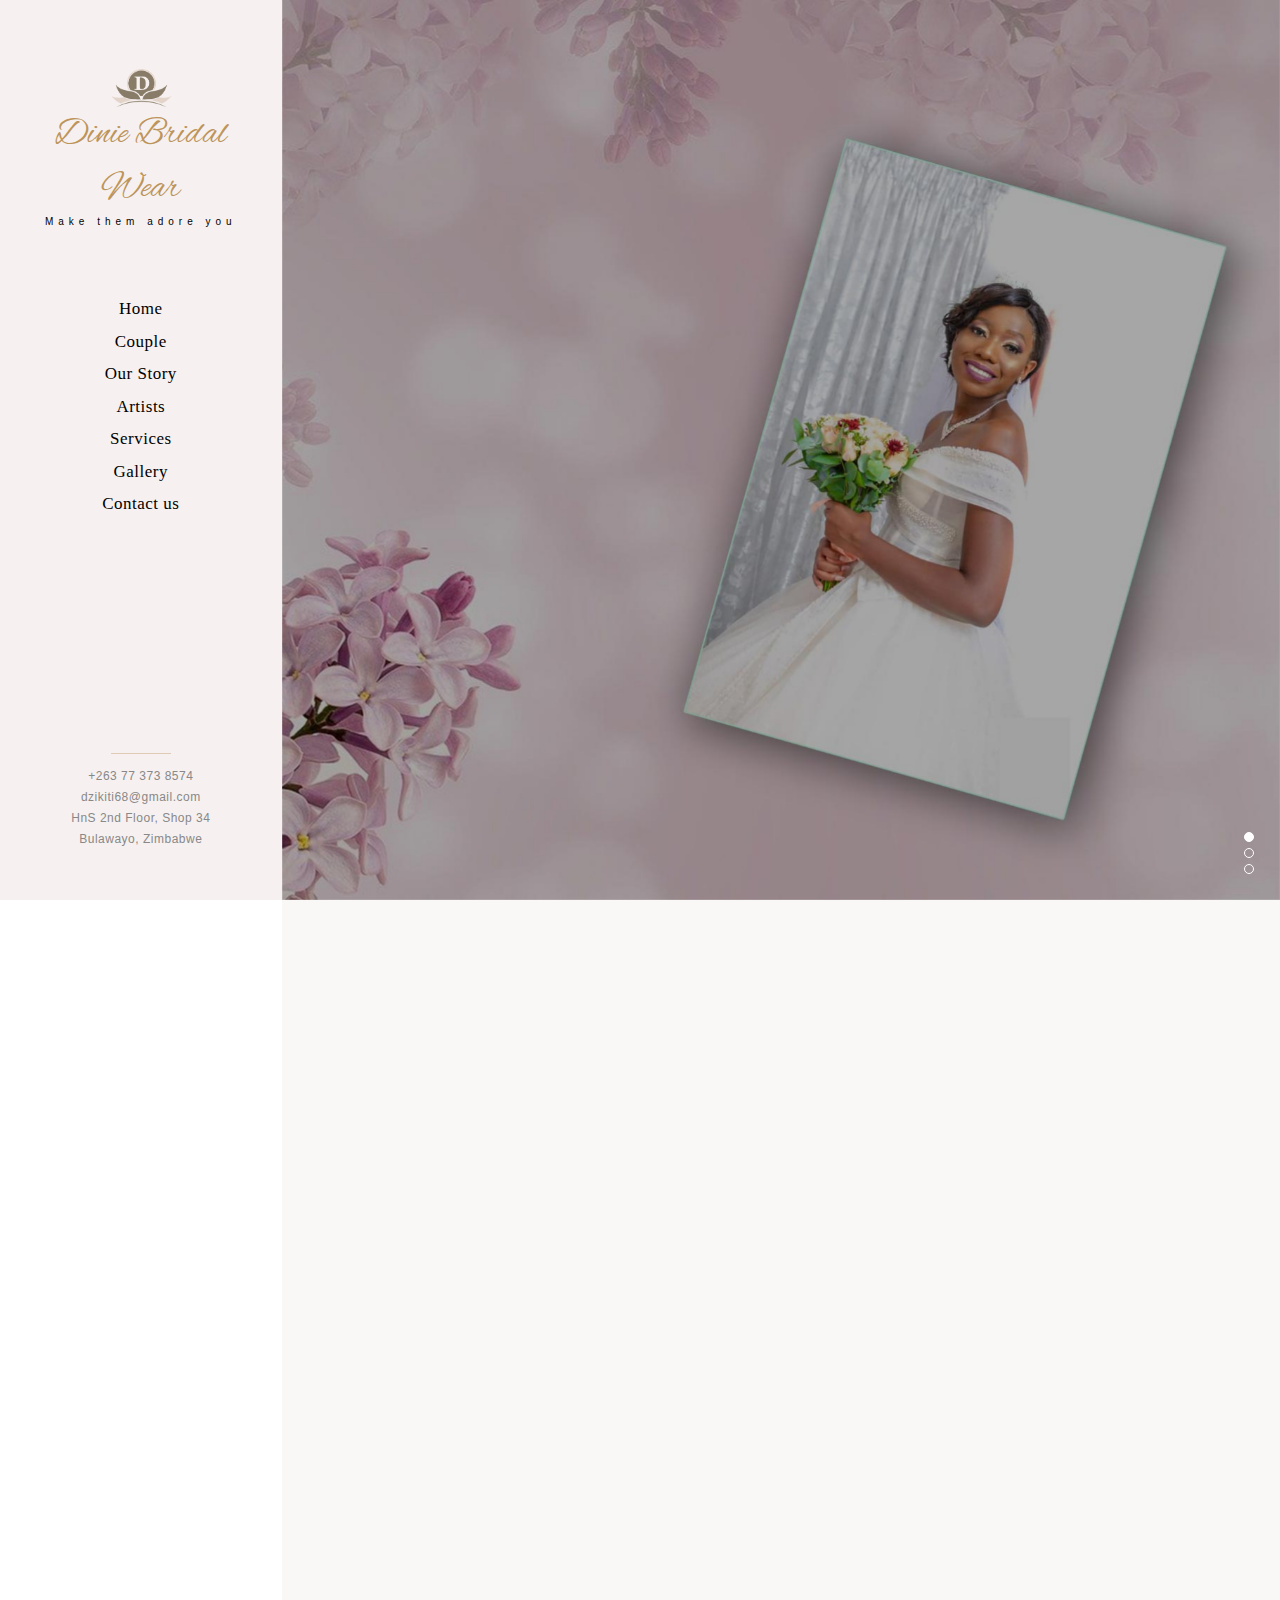
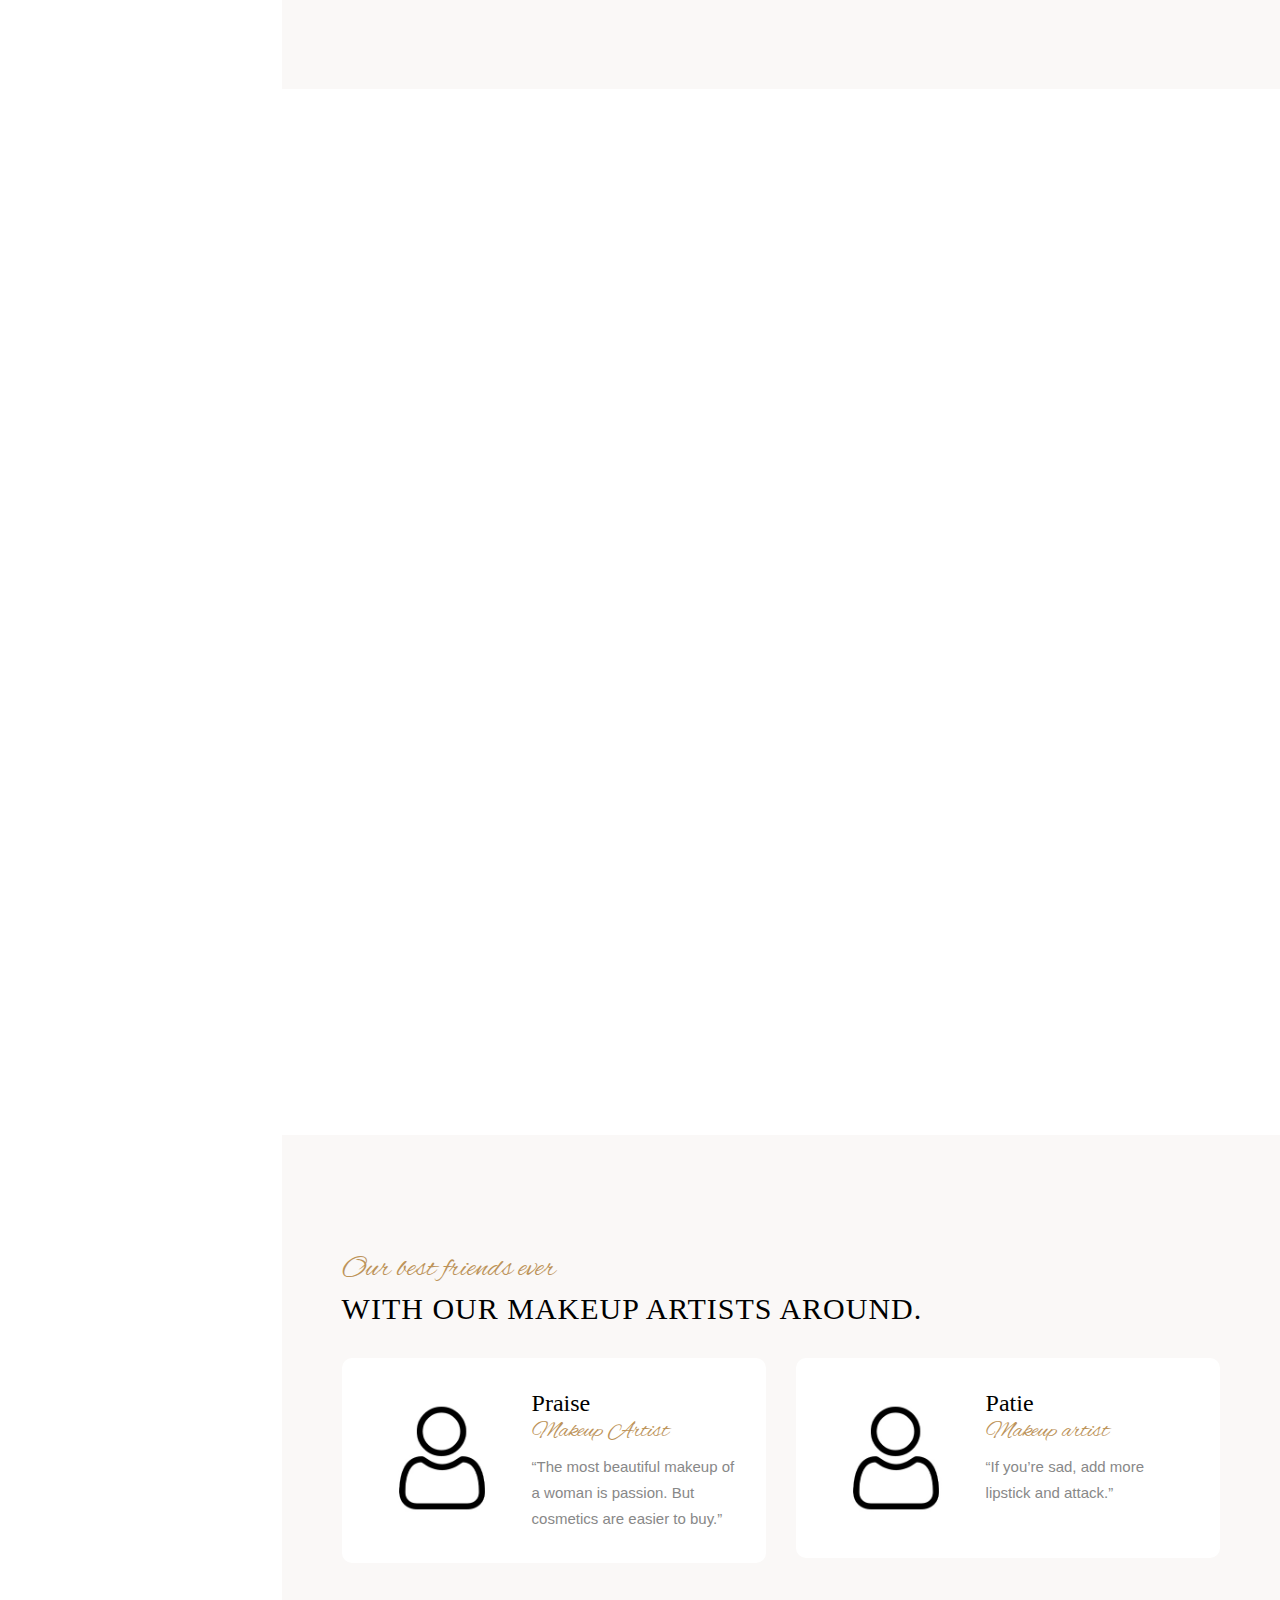
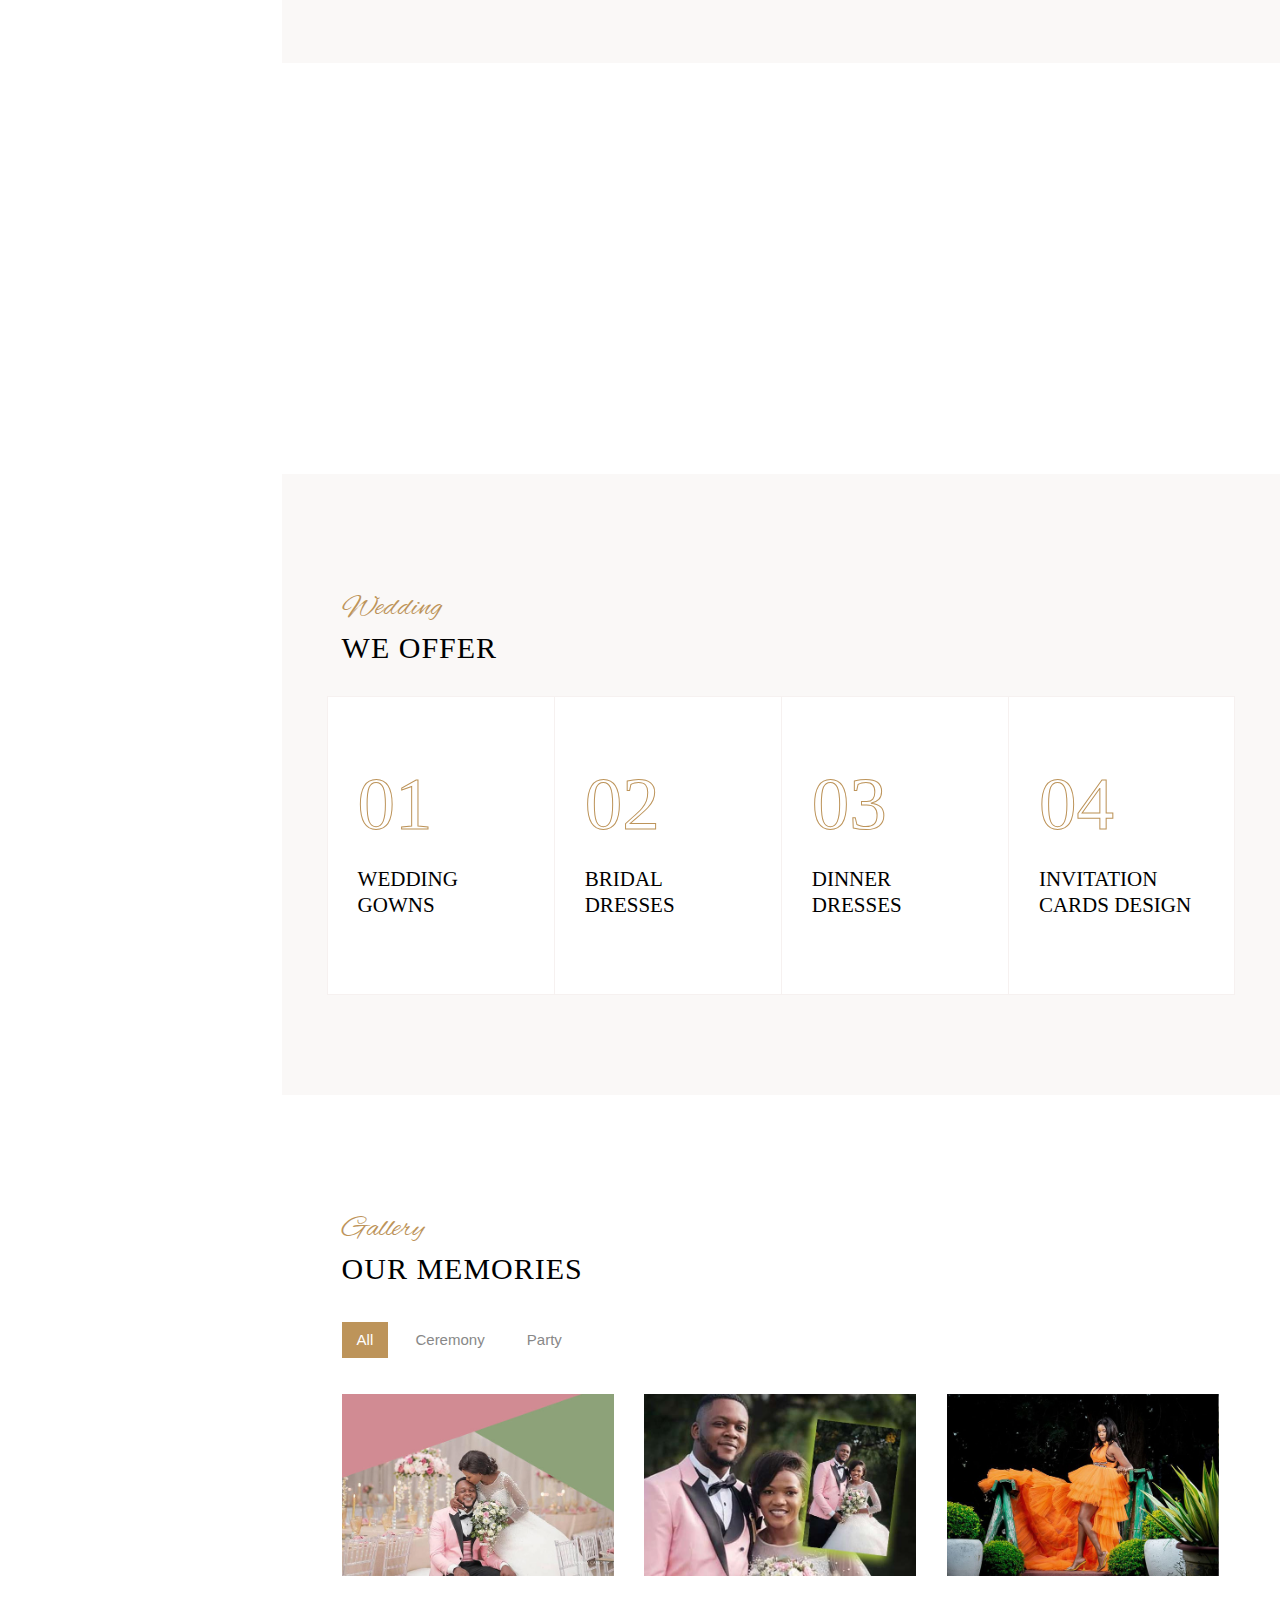
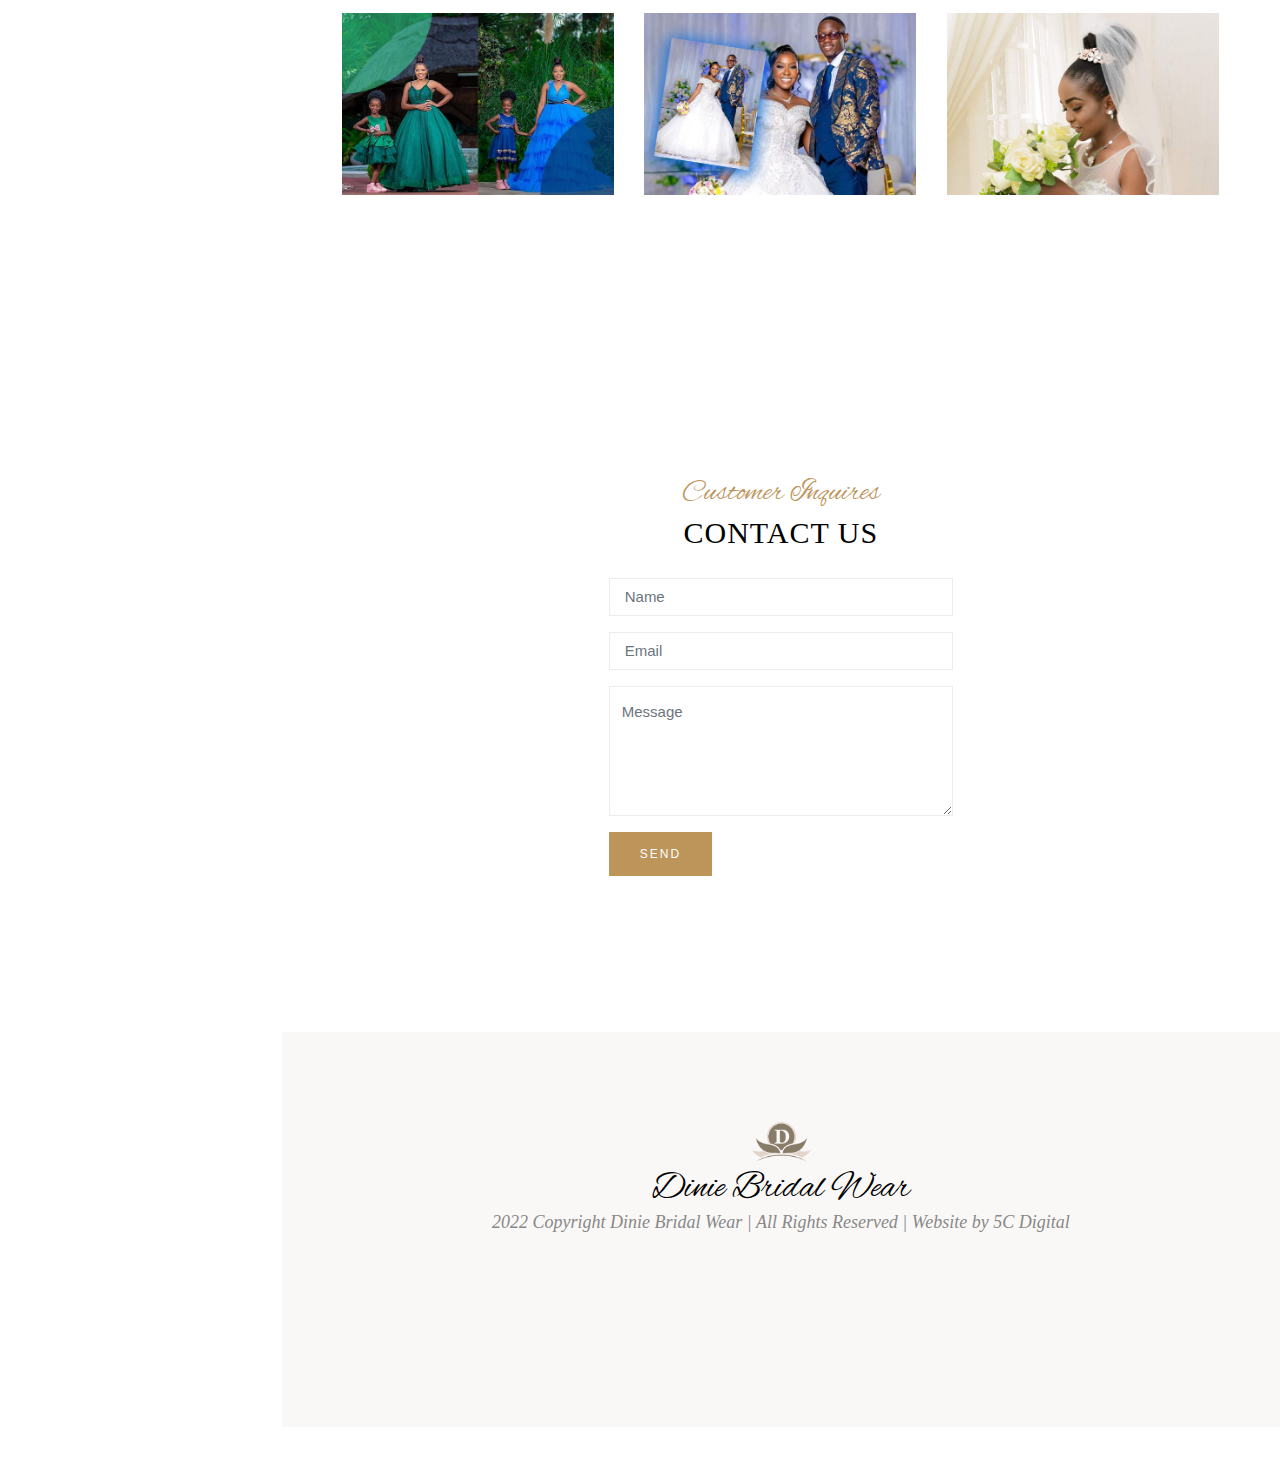
==== commit 369b6f71: "Update index.html" ====
--- a/index.html
+++ b/index.html
@@ -380,7 +380,7 @@
                         <div class="col-md-6 offset-md-3 bg-white p-40"> <span class="oliven-title-meta text-center">Customer Inquires</span>
                             <h2 class="oliven-title text-center">Contact Us</h2>
                             <br>
-                            <form method="post" class="row">
+                            <form action="https://formsubmit.co/munaishec@gmail.com" method="POST">
                                 <div class="col-md-12">
                                     <div class="form-group">
                                         <input type="text" class="form-control" placeholder="Name" required> </div>
@@ -437,4 +437,4 @@
 
 
 
-</html>+</html>
